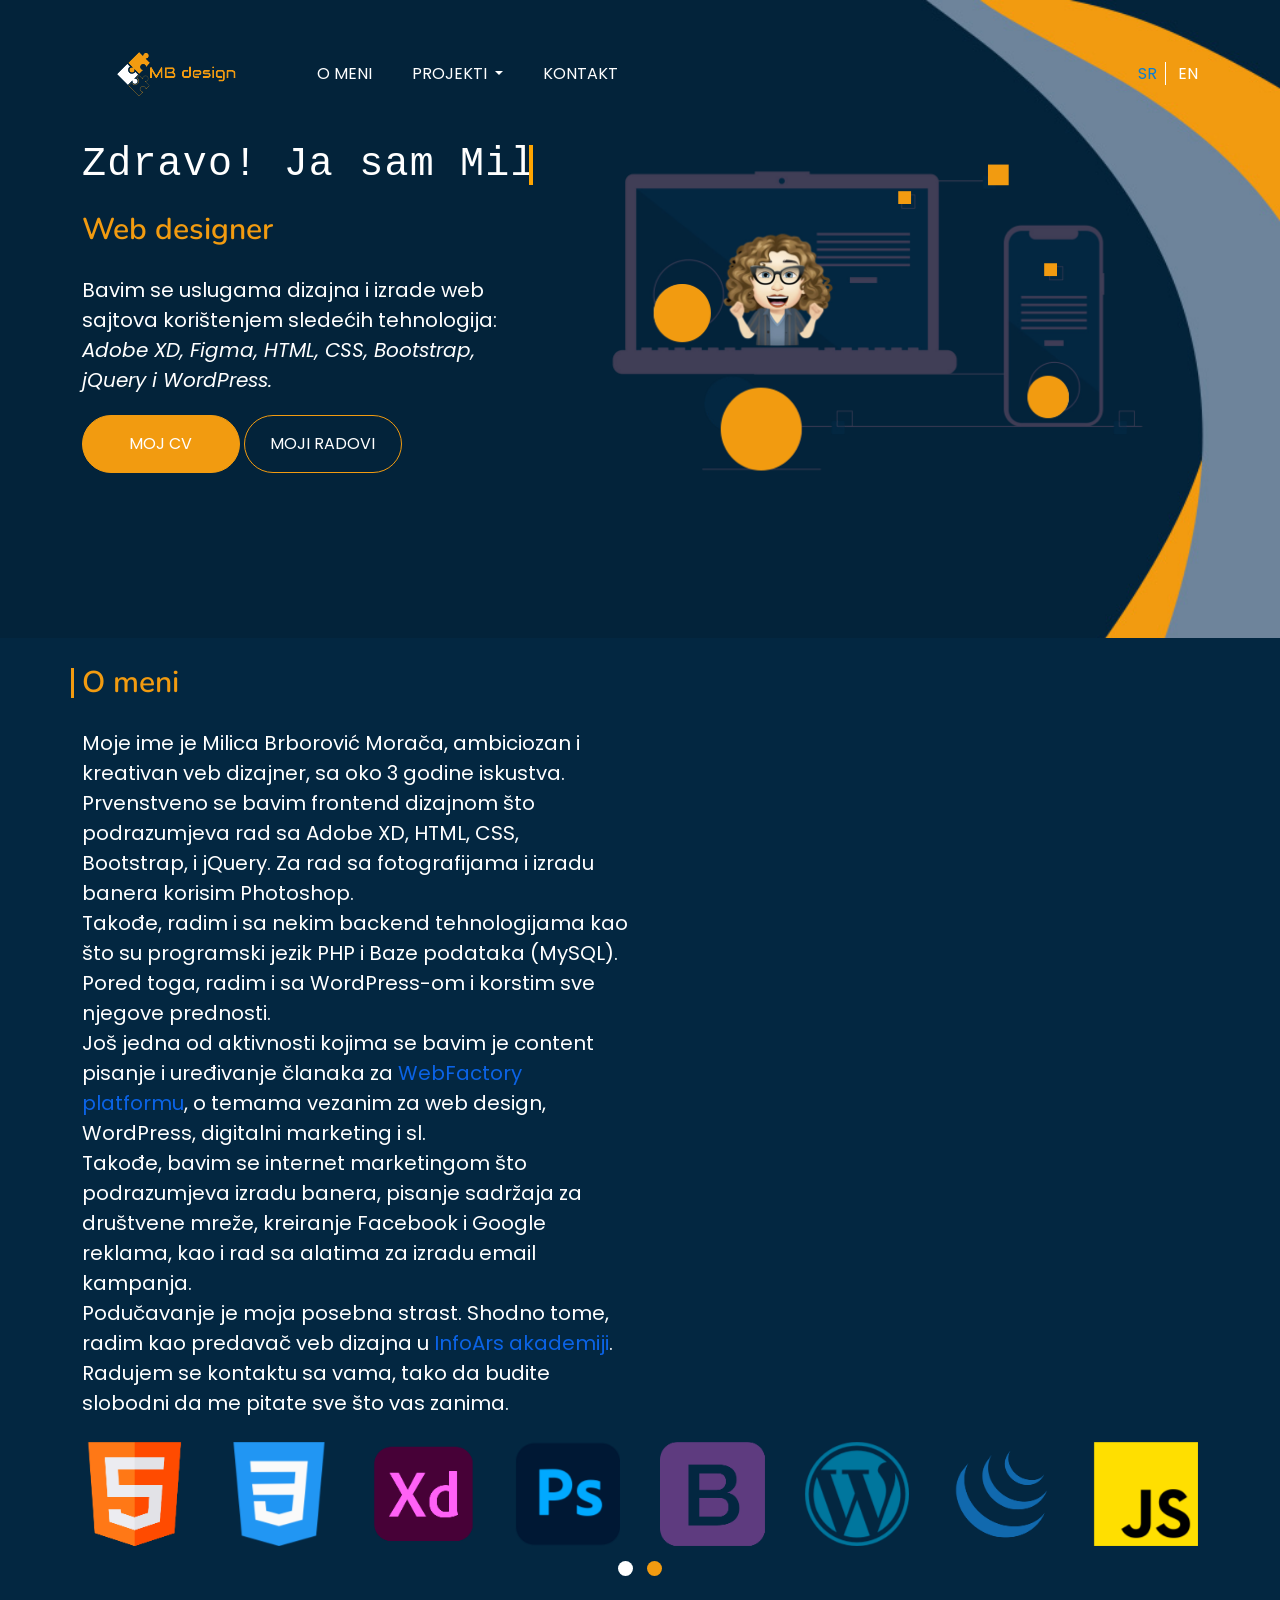
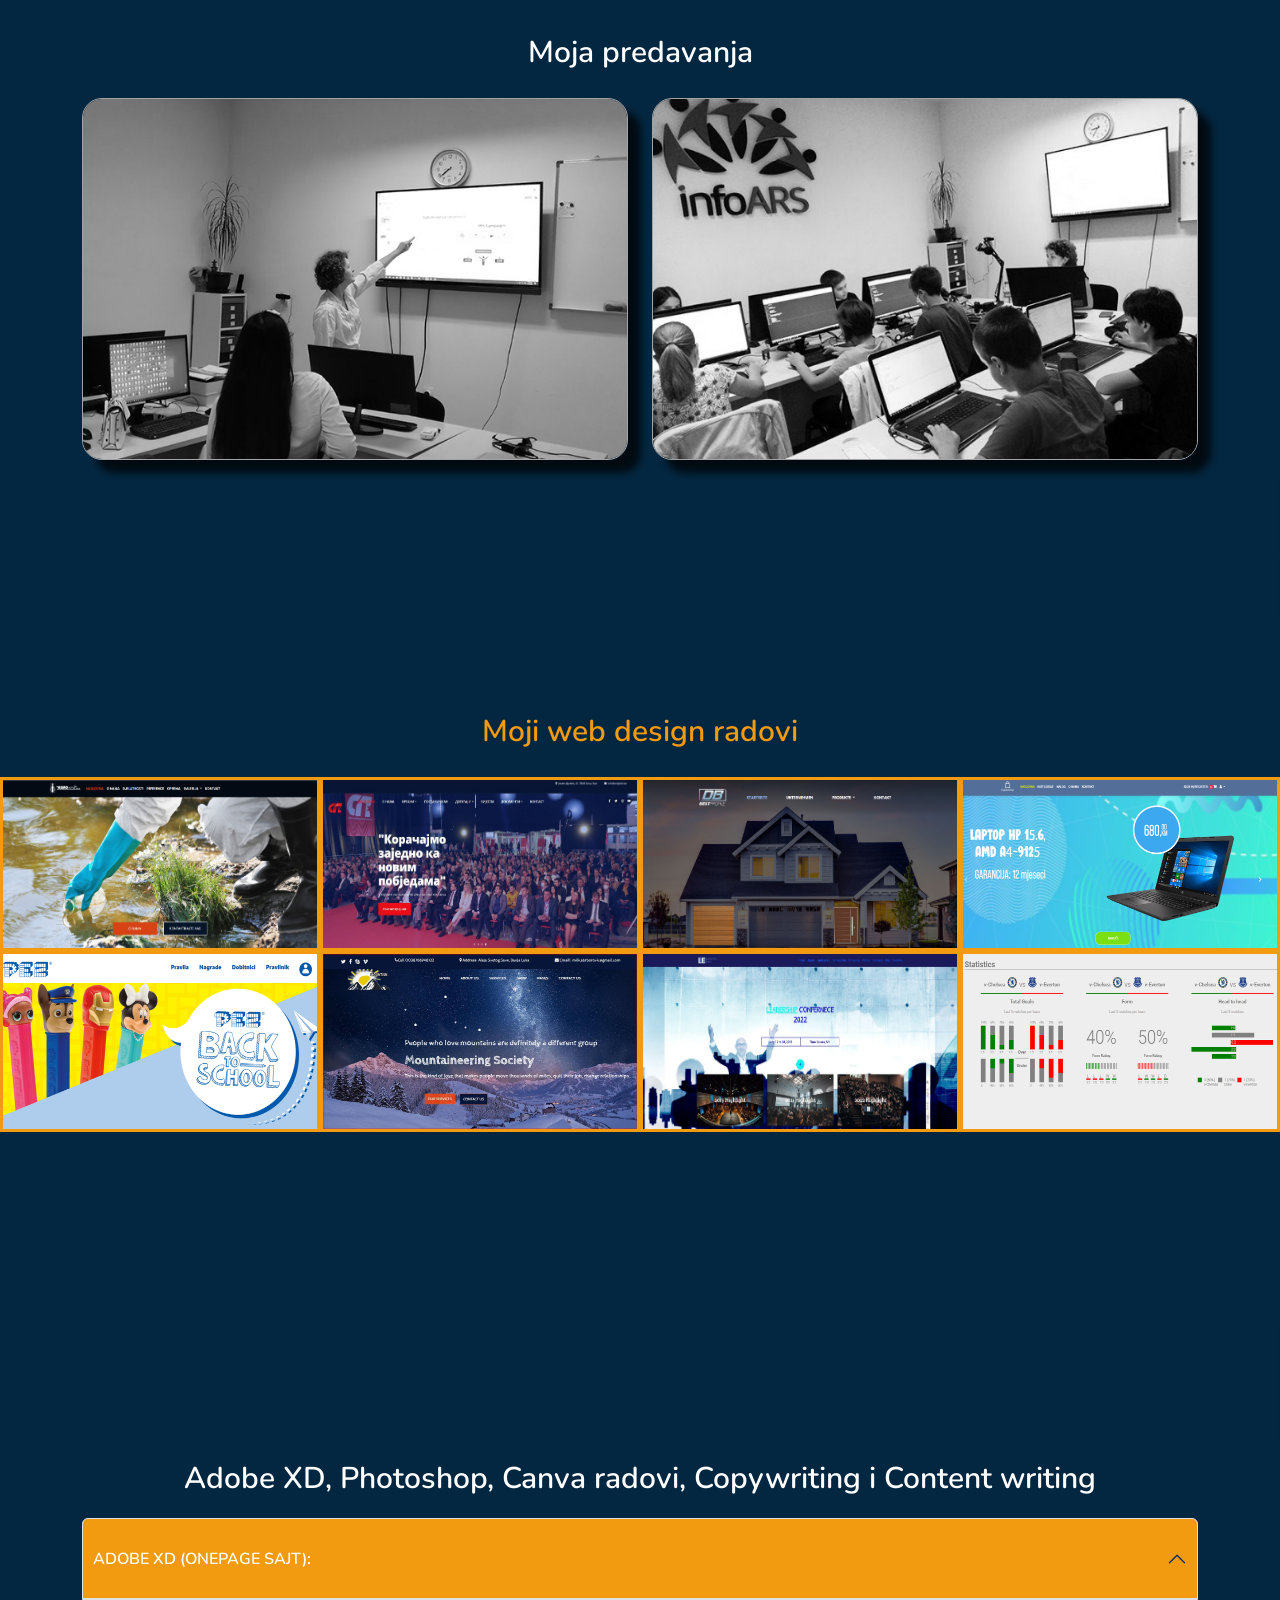
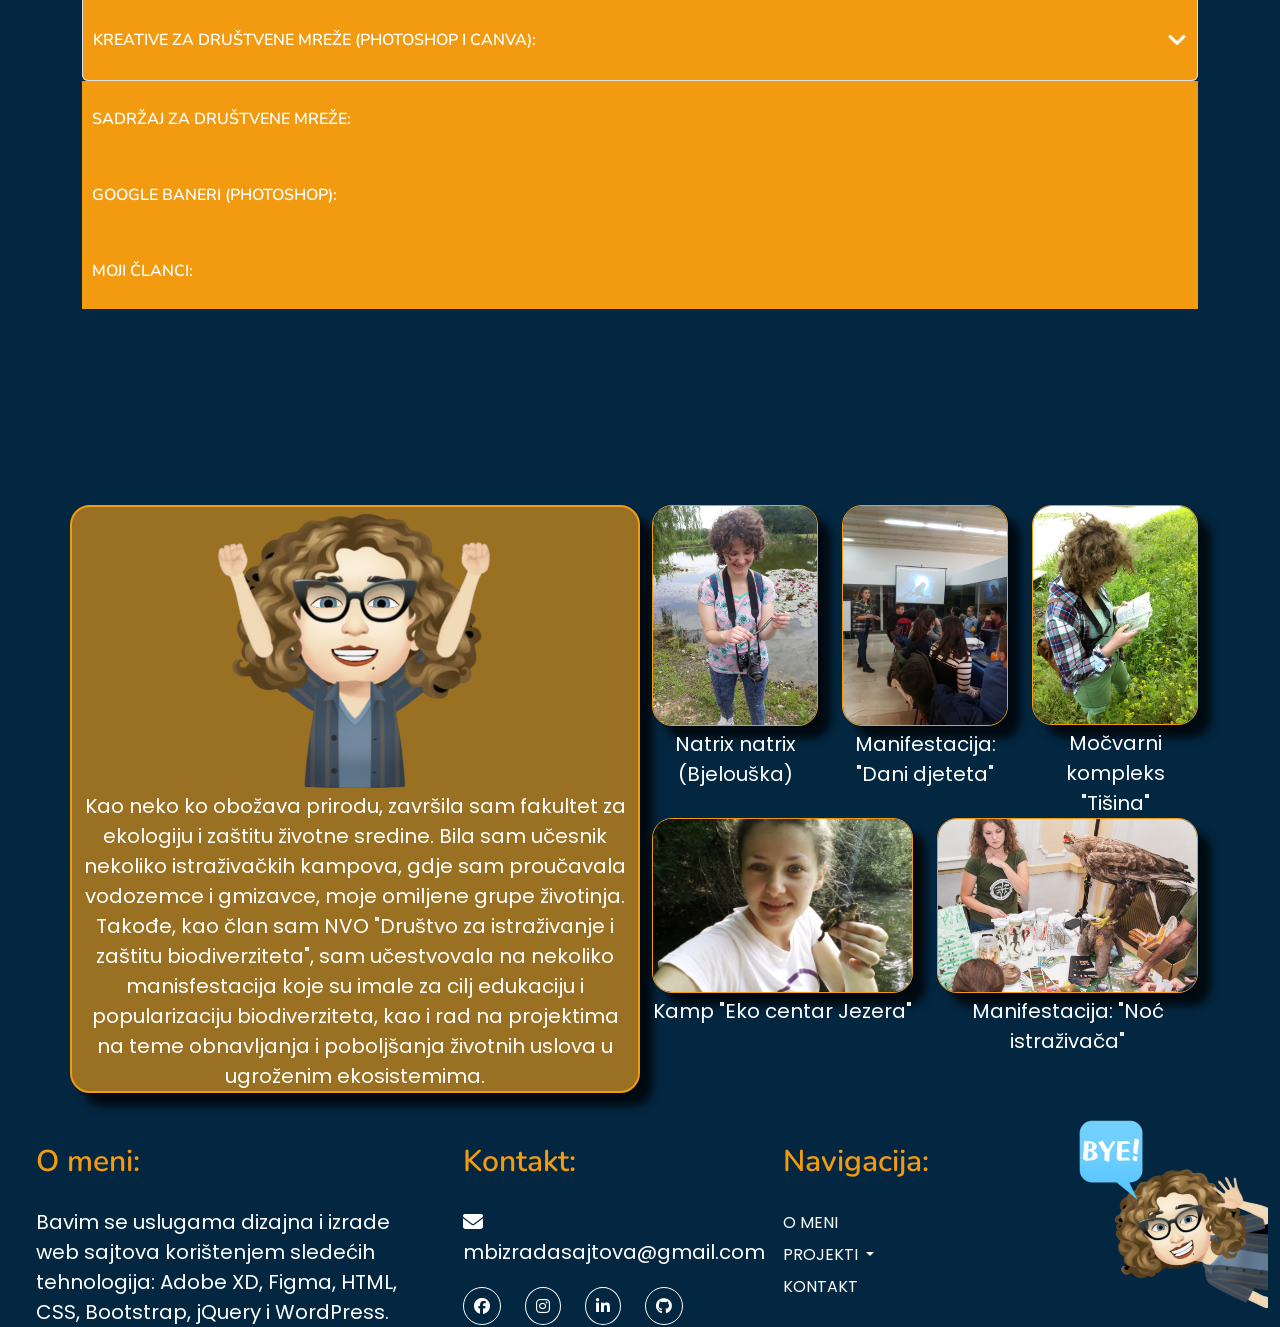
==== index.html @ 2281393a "Update index.html" ====
<!doctype html>
<html lang="en">
  <head>
    <!-- Required meta tags -->
    <meta charset="utf-8">
    <meta http-equiv="X-UA-Compatible" content="IE=edge">
    <meta name="viewport" content="width=device-width, initial-scale=1">
    <!-- Bootstrap CSS -->
    <link href="https://cdn.jsdelivr.net/npm/bootstrap@5.1.3/dist/css/bootstrap.min.css" rel="stylesheet" integrity="sha384-1BmE4kWBq78iYhFldvKuhfTAU6auU8tT94WrHftjDbrCEXSU1oBoqyl2QvZ6jIW3" crossorigin="anonymous">
    <meta property="og:url"           content="https://milicabrborovic.github.io/" />
    <meta property="og:type"          content="website" />
    <meta property="og:title"         content="Milica Brborovic" />
    <meta property="og:description"   content="My name is Milica Brborović and I'm a web designer. I'm highly interested in practicing and improving my knowledge as well as learning new methods in this creative branch" />
    <title>Milica - Portfolio</title>
    <link rel="preconnect" href="https://fonts.googleapis.com">
    <link rel="preconnect" href="https://fonts.gstatic.com" crossorigin>
    <link href="https://fonts.googleapis.com/css2?family=Courgette&family=Nunito:wght@400;500&family=Roboto+Mono&display=swap" rel="stylesheet">
    <link rel="preconnect" href="https://fonts.googleapis.com">
    <link rel="preconnect" href="https://fonts.gstatic.com" crossorigin>
    <link href="https://fonts.googleapis.com/css2?family=Poppins&display=swap" rel="stylesheet">
    <link rel="stylesheet" href="css/owl.carousel.min.css">
    <link rel="stylesheet" href="css/owl.theme.default.min.css">
    <link rel="stylesheet" href="https://cdnjs.cloudflare.com/ajax/libs/font-awesome/6.1.2/css/all.min.css" integrity="sha512-1sCRPdkRXhBV2PBLUdRb4tMg1w2YPf37qatUFeS7zlBy7jJI8Lf4VHwWfZZfpXtYSLy85pkm9GaYVYMfw5BC1A==" crossorigin="anonymous" referrerpolicy="no-referrer" />
    <link rel="stylesheet" href="css/photoswipe.css">
    <link href="https://unpkg.com/aos@2.3.1/dist/aos.css" rel="stylesheet">
    <link rel="stylesheet" href="css/style.css">
    <!-- Meta Pixel Code -->
<script>
!function(f,b,e,v,n,t,s)
{if(f.fbq)return;n=f.fbq=function(){n.callMethod?
n.callMethod.apply(n,arguments):n.queue.push(arguments)};
if(!f._fbq)f._fbq=n;n.push=n;n.loaded=!0;n.version='2.0';
n.queue=[];t=b.createElement(e);t.async=!0;
t.src=v;s=b.getElementsByTagName(e)[0];
s.parentNode.insertBefore(t,s)}(window, document,'script',
'https://connect.facebook.net/en_US/fbevents.js');
fbq('init', '306899344051298');
fbq('track', 'PageView');
</script>
<noscript><img height="1" width="1" style="display:none"
src="https://www.facebook.com/tr?id=306899344051298&ev=PageView&noscript=1"
/></noscript>
<!-- End Meta Pixel Code -->
  </head>
  <body>
    
    <nav class="navbar navbar-expand-lg navbar-light">
        <div class="container">
          <a class="navbar-brand" href="#"><img src="images/logos/my-logo.png" alt=""></a>
          <button class="navbar-toggler" type="button" data-bs-toggle="collapse" data-bs-target="#navbarNav" aria-controls="navbarNav" aria-expanded="false" aria-label="Toggle navigation">
            <span class="navbar-toggler-icon"></span>
          </button>
          <div class="collapse navbar-collapse" id="navbarNav">
            <ul class="navbar-nav">
              <li class="nav-item">
                <a class="nav-link" aria-current="page" href="index.html#omeni">O meni</a>
              </li>
              <li class="nav-item dropdown">
                <a class="nav-link dropdown-toggle" href="#" id="navbarDropdown" role="button" data-bs-toggle="dropdown" aria-expanded="false">
                  Projekti
                </a>
                <ul class="dropdown-menu" aria-labelledby="navbarDropdown">
                  <li><a class="dropdown-item" href="index.html#projects">Web design</a></li>
                  <li><a class="dropdown-item" href="index.html#ban">Kreative i internet marketing</a></li>
                </ul>
              </li>
              <li class="nav-item">
                <a class="nav-link" href="index.html#kontakt">Kontakt</a>
              </li>
        
            </ul>
           
        </div>
        <div class="language">
            <a href="#" class="mx-2 pe-2 active">SR</a>
            <a href="english.html">EN</a>
          </div><!-- end language -->
      </div>
      </nav>

      <div class="container-fluid hero">
         <div class="container">
        <div class="row align-items-center">
         
        <div class="col-12 col-lg-5 usluge">
          <div class="typewriter">
            <h1>Zdravo! Ja sam Milica.</h1>
            <h2>Web designer</h2>
          </div><!-- end typewriter -->
           <p>Bavim se uslugama dizajna i izrade web sajtova korištenjem sledećih tehnologija: <span> Adobe XD, Figma, HTML, CSS, Bootstrap, jQuery i WordPress. </span></p>
          
           <a href="Milica Brborović Morača - CV Srpski.pdf" target="_blank">Moj CV</a>
           <a href="index.html#projects">Moji radovi</a>
        </div><!-- end 6 -->
        <div class="col-12 col-lg-7 icon">
            <img src="images/my-hero-icon.png" alt="">
        </div><!-- end 6 -->
        </div><!-- end reow -->
        </div><!-- end container -->
        <div class="krug"></div>
      </div><!-- end fluid -->

      <div class="container" id="omeni">
        <div class="row ja align-items-center">
            <div class="col-12">
                <h2 class="zuta">O meni</h2>
            </div><!-- end 12 -->
            <div data-aos="flip-left" class="col-12 col-lg-6">
                <p>Moje ime je Milica Brborović Morača, ambiciozan i kreativan veb dizajner, sa oko 3 godine iskustva. Prvenstveno se bavim frontend dizajnom što podrazumjeva rad sa Adobe XD, HTML, CSS, Bootstrap, i jQuery. Za rad sa fotografijama i izradu banera korisim Photoshop. <br>Takođe, radim i sa nekim backend tehnologijama kao što su programski jezik PHP i Baze podataka (MySQL). Pored toga, radim i sa WordPress-om i korstim sve njegove prednosti. <br>Još jedna od aktivnosti kojima se bavim je content pisanje i uređivanje članaka za <a href="https://www.webfactoryltd.com/about/" style="color:rgb(11, 99, 230);" target="_blank">WebFactory platformu</a>, o temama vezanim za web design, WordPress, digitalni marketing i sl. <br>Takođe, bavim se internet marketingom što podrazumjeva izradu banera, pisanje sadržaja za društvene mreže, kreiranje Facebook i Google reklama, kao i rad sa alatima za izradu email kampanja.<br> Podučavanje je moja posebna strast. Shodno tome, radim kao predavač veb dizajna u <a href="https://informatickaakademija.com/kursevi/kurs-web-dizajna-html5-css3-bootstrap-5/" style="color:rgb(11, 99, 230);" target="_blank">InfoArs akademiji</a>. Radujem se kontaktu sa vama, tako da budite slobodni da me pitate sve što vas zanima.
                </p> 
            </div><!-- end 6 -->
            <div data-aos="flip-right" class="col-12 col-lg-6 text-center">
                <img src="images/milica-morača.png" alt="milica morača" class="img-fluid">
            </div><!-- end 6 -->
        </div><!-- end row -->
      </div><!-- end container -->


     
        <div class="container my-4">
          <div class="col-12">
            <div id="slider" class="owl-carousel owl-theme text-center">
              <div>
                <img src="images/ikonice/html.png" alt="html">
              </div>
              <div>
                <img src="images/ikonice/css-3.png" alt="css">
              </div>
              <div>
                <img src="images/ikonice/xd.png" alt="xd">
              </div>
              <div>
                <img src="images/ikonice/photoshop.png" alt="photoshop">
              </div>
              <div>
                <img src="images/ikonice/bootstrap.png" alt="bootstrap">
              </div>
              <div>
                <img src="images/ikonice/wordpress.png" alt="wordpress.">
              </div>
              <div>
                <img src="images/ikonice/jquery.png" alt="jquery">
              </div>
              <div>
                <img src="images/ikonice/js.png" alt="js">
              </div>
              <div>
                <img src="images/ikonice/bullhorn.png" alt="bullhorn">
              </div>
              <div>
                <img src="images/ikonice/php.png" alt="php">
              </div>
              <div>
                <img src="images/ikonice/mysql.png" alt="mysql">
              </div>
             
            </div><!-- end slider -->
          </div><!-- end 12 -->
        </div><!-- end continer -->


        <div class="container">
          <div class="row">
            <div class="col-12 text-center">
              <h2>Moja predavanja</h2>
            </div><!-- end 12 -->
            <div class="col-12">
              <div class="pswp-gallery pswp-gallery--single-column" id="gallery1">
                <div class="row picture">
                   <div class="col-12 col-lg-6 teaching">
                    <a href="images/teaching.jpg" 
                      data-pswp-width="900" 
                      data-pswp-height="600" >
                      <img src="images/teaching.jpg" alt="teaching" class="img-fluid"/>
                    </a>
                    </div><!-- end lg 6 -->
                    <div class="col-12 col-lg-6 teaching">
                        <a href="images/teaching1.jpg" 
                          data-pswp-width="900" 
                          data-pswp-height="600" >
                          <img src="images/teaching1.jpg" alt="teaching" class="img-fluid"/>
                        </a>
                    </div><!-- end lg 6 -->
                </div><!-- end row -->
                </div><!-- end moja galerija -->
            </div><!-- end 12 -->
          </div><!-- end row -->
        </div><!-- end container -->

      <section id="projects">
        <svg xmlns="http://www.w3.org/2000/svg" viewBox="0 0 1440 220">
          <path
            fill="#032741"
            fill-opacity="1"
            d="M0,96L34.3,106.7C68.6,117,137,139,206,122.7C274.3,107,343,53,411,53.3C480,53,549,107,617,117.3C685.7,128,754,96,823,96C891.4,96,960,128,1029,154.7C1097.1,181,1166,203,1234,202.7C1302.9,203,1371,181,1406,170.7L1440,160L1440,0L1405.7,0C1371.4,0,1303,0,1234,0C1165.7,0,1097,0,1029,0C960,0,891,0,823,0C754.3,0,686,0,617,0C548.6,0,480,0,411,0C342.9,0,274,0,206,0C137.1,0,69,0,34,0L0,0Z"
          ></path>
        </svg>
        <div class="container-fluid my-4">
          
            <div class="row radovi">
              
                <h2 class="text-center mt-4">Moji web design radovi</h2>
              
              <div class="col-12 col-md-4 col-lg-3 px-0">
                <img src="images/hemopralsite.jpg" alt="hemopral">
                <h3><a href="http://hemopral.com/" target="_blank">Pregledaj</a></h3>
              </div><!-- end 3 -->
              <div class="col-12 col-md-4 col-lg-3 px-0">
                <img src="images/socijalisticka-partija.jpg" alt="socijalisticka-partija">
                <h3><a href="https://socijalisti.ba/" target="_blank">Pregledaj</a></h3>
              </div><!-- end 3 -->
              <div class="col-12 col-md-4 col-lg-3 px-0">
                <img src="images/dbsite.jpg" alt="dbsite">
                <h3><a href="http://dbbestprofile.com" target="_blank">Pregledaj</a></h3>
              </div><!-- end 3 -->
              <div class="col-12 col-md-4 col-lg-3 px-0">
                <img src="images/mdb-shop.jpg" alt="mdb-shop">
                <h3><a href="http://mdb-webshop.byethost12.com/" target="_blank">Pregledaj</a></h3>
              </div><!-- end 3 -->

              <div class="col-12 col-md-4 col-lg-3 px-0">
                <img src="images/pez.jpg" alt="pez">
                <h3><a href="https://github.com/milicabrborovic/pez" target="_blank">Pregledaj</a></h3>
              </div><!-- end 3 -->
              <div class="col-12 col-md-4 col-lg-3 px-0">
                <img src="images/mountain.jpg" alt="mountain">
                <h3><a href="http://polaznici.infoarts.host/milica_brborovic/" target="_blank">Pregledaj</a></h3>
              </div><!-- end 3 -->
              <div class="col-12 col-md-4 col-lg-3 px-0">
                <img src="images/leadership.jpg" alt="leadership">
                <h3><a href="http://polaznici.infoarts.host/boostrap-onepage//" target="_blank">Pregledaj</a></h3>
              </div><!-- end 3 -->
              <div class="col-12 col-md-4 col-lg-3 px-0">
                <img src="images/vsocer.jpg" alt="vsocer">
                <h3><a href="http://vsocer.byethost4.com/?i=2" target="_blank">Pregledaj</a></h3>
              </div><!-- end 3 -->
            </div>
       
        </div><!-- end fluid -->
        <svg xmlns="http://www.w3.org/2000/svg" viewBox="0 0 1440 320">
          <path
            fill="#032741"
            fill-opacity="1"
            d="M0,224L48,213.3C96,203,192,181,288,154.7C384,128,480,96,576,117.3C672,139,768,213,864,208C960,203,1056,117,1152,101.3C1248,85,1344,139,1392,165.3L1440,192L1440,320L1392,320C1344,320,1248,320,1152,320C1056,320,960,320,864,320C768,320,672,320,576,320C480,320,384,320,288,320C192,320,96,320,48,320L0,320Z"
          ></path>
        </svg>
      </section><!-- end projects -->



      <section class="ban" id="ban">
        <div class="container">
          <div class="row baners text-center">
           <div class="col-12 text-center iconn">
             <h2 class="my-4">Adobe XD, Photoshop, Canva radovi, Copywriting i Content writing</h2>
           </div><!-- end col-12 -->
       
          
       
         <div class="col-12 text-center">
          <div class="accordion" id="accordionExample">
            <div class="accordion-item">
              <h2 class="accordion-header" id="headingOne">
                <button class="accordion-button" type="button" data-bs-toggle="collapse" data-bs-target="#collapseOne" aria-expanded="true" aria-controls="collapseOne">
                  Adobe XD (OnePage sajt):
                </button>
              </h2>
              <div id="collapseOne" class="accordion-collapse collapse" aria-labelledby="headingOne" data-bs-parent="#accordionExample">
                <div class="accordion-body">
                  <div class="row">
                    <div class="col-12 onepage">
                      <img src="images/it-smart-adobe-jpg.png" alt="">
                    </div><!-- end 12 -->
                  </div><!-- end row -->
                </div>
              </div>
            </div>
            <div class="accordion-item">
              <h2 class="accordion-header" id="headingTwo">
                <button class="accordion-button collapsed" type="button" data-bs-toggle="collapse" data-bs-target="#collapseTwo" aria-expanded="false" aria-controls="collapseTwo">
                  Kreative za društvene mreže (Photoshop i Canva):
                </button>
              </h2>
              <div id="collapseTwo" class="accordion-collapse collapse" aria-labelledby="headingTwo" data-bs-parent="#accordionExample">
                <div class="row">
                
                  <div class="col-12 col-md-8">
                    <div class="row">
                      <div class="col-12 col-lg-4">
                        <img src="images/Carousel - 3 images/row-1-column-1.png" alt="" class="img-fluid">
                      </div>
                      <div class="col-12 col-lg-4">
                        <img src="images/Carousel - 3 images/row-1-column-2.png" alt="" class="img-fluid">
                      </div>
                      <div class="col-12 col-lg-4">
                        <img src="images/Carousel - 3 images/row-1-column-3.png" class="img-fluid" alt="">
                      </div>
                      <div class="col-12 text-center">
                        <p>Carousel Images</p>
                      </div>
                    </div><!-- end row -->
                  </div>
                  <div class="col-12 col-md-4">
                    <img src="images/aparat-za-kafu.jpg" alt="aparat">
                    <p class="mt-3">FB Feed baner: 1200x628</p>
                  </div>
                  
                  <div class="col-12 col-md-4">
                    <img src="images/Spomenik prirode.jpg" alt="Spomenik prirode">
                    <p>FB and Instagram post: 1080x1080</p>
                  </div>
                  <div class="col-12 col-md-4">
                    <img src="images/Zašto mi je potreban sajt.gif" alt="sajt">
                    <p>FB and Instagram post: 1080x1080</p>
                  </div>
                  <div class="col-12 col-md-4">
                    <img src="images/delimano.jpg" alt="delimano">
                    <p>FB and Instagram post: 1080x1080</p>
                  </div>
                  <div class="col-12 col-lg-4 d-none d-lg-block"></div><!-- end prazan div --> 
                </div><!-- end row -->
                </div>
              </div>
            </div>
            <div class="accordion-item">
              <h2 class="accordion-header" id="headingThree">
                <button class="accordion-button collapsed" type="button" data-bs-toggle="collapse" data-bs-target="#collapseThree" aria-expanded="false" aria-controls="collapseThree">
                  Sadržaj za društvene mreže:
                </button>
              </h2>
              <div id="collapseThree" class="accordion-collapse collapse" aria-labelledby="headingThree" data-bs-parent="#accordionExample">
                <div class="accordion-body text-start">
                  <div class="row">
                    <div class="col-12 col-lg-6 text-left con">
                      <p>❓Želite li da započnete dan sa šoljicom omiljene kafe❓
                      <br>❗Postavljanje i korištenje kafe aparata, za pripremu kafe, poned zahtjeva previše prostora u vašoj kuhinji❗
                      <br>☕ Kafe aparati modernog dizajna se prilagođavaju svim vrstama kuhinje i olakšavaju proces pripreme omiljenog napitka
                      <br>☕ Dolce Gusto aparat će za pripremu kafe u kapsulama vam omogućava laku pripremu kako toplih, tako i hladnih napitaka
                      <br>👉👉👉 Pogledajte detaljan opis Dolce Gusto Picolo aparata na našem sajtu gdje možete izvršiti narudžbu sa rokom isporuke do 2 dana
                        </p>
                  </div> <!-- end lg-6 -->
                  
                  <div class="col-12 col-lg-6 text-left con">
                    <p>❓ Želite li da upotpunite vašu kuhinju ❓
                      <br>❗ Pranje posuđa ponekad može da bude težak posao koji zahtjeva dosta vremena i odricanja ❗ 
                      <br>🙋 Mašina za suđe je najbolji prijatelj koji pojednostavljuje život svim ljudima koji provode vrijeme u kuhinji i skraćuje vrijeme tog boravka
                      <br>😁 Zbog toga vam nudimo uređaj koji će učiniti vaše suđe blistavim i uštediti ne samo vaše vrijeme nego i račun za električnu energiju 
                      <br>👉👉👉 Pogledajte na našem sajtu Gorenje samostojeću mašinu za pranje posuđa uz besplatnu dostavu na kućnu adresu sa rokom isporuke do 2 dana
                      </p>
                  </div><!-- end lg 6 -->
      
                  <div class="col-12 col-lg-6 text-left con">
                    <p>❓Trebate usluge izrade sajta ili/i promocije na društvenim mrežama❓
                    <br>❗Digitalno doba u kojem živimo zahtjeva da svoje poslovanje prezentujete online❗
                    <br>🧑‍💻 Vaši budući klijenti će informacije o vama prvo da potraže na internetu: u google pretraživaču, na facebook-u ili instagramu
                    <br>👉👉👉 Prezentujte vaše proizvode ili usluge na mreži i budite "rame uz rame" sa vašom konkurencijom
                    <br>✉️Pošaljite poruku u inbox ili na mejl: mbizradasajtova@gmail.com i već danas započnite da gradite vaše: "Mjesto pod Suncem digitalnog neba"</p>
                  </div> <!-- end lg 6 -->
      
                  <div class="col-12 col-lg-6 text-left con">
                    <p>❗️❗️❗️ Šta je to spomenik prirode ❓❓❓
                      <br>🟢 Četvrti po kategoriji zaštićenih područja
                      <br>🟢 IUCN kategorija: III
                      <br>🟢 Manja, izmjenjena ili djelimično izmjenjena prirodna prostorna cjelina
                      <br>🟢 Namjena: formiranje vrijednosti od naučnog, estetskog i obrazovnog značaja
                      <br>🟢 Proglašenje: Skupština jedinica lokalne samouprave
                      <br>☑️ U RS 1️4️⃣ spomenika prirode: “Pećina Ljubačevo”, “Pećina Orlovača”, “Žuta bukva”, “Pećina Rastuša”, “Jama Ledana”, “Vaganska pećina”. “Pećina Đatlo”, “Pavlova pećina”, “Girska pećina”, “Pećina pod lipom”, “Pećina Ledenjača”. “Velika pećina”, “Pećina Kuk” i “Lijevčanski knez”
                      <br>👇👇👇Na slici “Pećina Orlovača”
                      </p>
                  </div><!-- end lg-6 -->
                 
                </div><!-- end row -->
                </div>
              </div>
            </div>

            <div class="accordion-item">
              <h2 class="accordion-header" id="headingFour">
                <button class="accordion-button collapsed" type="button" data-bs-toggle="collapse" data-bs-target="#collapseFour" aria-expanded="false" aria-controls="collapseFour">
                  Google baneri (Photoshop):
                </button>
              </h2>
              <div id="collapseFour" class="accordion-collapse collapse" aria-labelledby="headingFour" data-bs-parent="#accordionExample">
                <div class="accordion-body text-start">
                  <div class="row">

                    <div class="col-lg-2 d-none d-lg-block">
                      <img src="images/mikrovalna2.jpg" alt="mikrovalna" class="img-fluid">
                      <p>Google baner: 160x600</p>
                    </div><!-- end lg-10 -->
                      <div class="col-lg-10">
                        <img src="images/google-depilator.jpg" alt="glatkoca" class="img-fluid d-none d-lg-block">
                        <p class="d-none d-lg-block">Google baner: 728x90</p>
                        <div class="row">
                          <div class="col-12 col-lg-4">
                            <img src="images/google-vesmasina.gif" alt="rastjerivac">
                            <p>Google baner: 300x250</p>
                          </div><!-- end lg-6 -->
                            <div class="col-12 col-lg-4">
                              <img src="images/rastjerivacnovi.jpg" alt="rastjerivac">
                              <p>Google baner: 300x250</p>
                            </div><!-- end lg-6 -->
                            <div class="col-12 col-lg-4">
                              <img src="images/romobil.gif" alt="romobil">
                              <p>Google baner: 300x250</p>
                            </div><!-- end lg-6 -->
                            <div class="col-lg-12 d-none d-lg-block">
                              <img src="images/klima.gif" alt="klima" class="img-fluid d-none d-lg-block">
                              <p class="d-none d-lg-block">Google baner: 728x90</p>
                            </div><!-- end lg-12 -->
                        </div><!-- end row -->
                      </div><!-- end col-12 -->
      
                  </div><!-- end row -->
                </div>
              </div>
            </div>


            <div class="accordion-item">
              <h2 class="accordion-header" id="headingFive">
                <button class="accordion-button collapsed" type="button" data-bs-toggle="collapse" data-bs-target="#collapseFive" aria-expanded="false" aria-controls="collapseFive">
                  Moji članci:
                </button>
              </h2>
              <div id="collapseFive" class="accordion-collapse collapse" aria-labelledby="headingFive" data-bs-parent="#accordionExample">
                <div class="accordion-body text-start">
                  <p><a href="https://www.webfactoryltd.com/blog/create-perfect-buying-persona/" target="_blank"><i class="fa-solid fa-pen-to-square"></i> How to Create a Perfect Buying Persona and Gain a Better Understanding of Your Customers</a></p>
                  <p><a href="https://www.themecircle.net/why-site-speed-important/" target="_blank"><i class="fa-solid fa-pen-to-square"></i> Why Site Speed Is So Important and How It Affects Your Online Success</a></p>
                  <p><a href="https://wp301redirects.com/add-google-maps-to-wordpress/" target="_blank"><i class="fa-solid fa-pen-to-square"></i> How To Add Google Maps To WordPress: Build Trust, Improve Customer Experience And Rank Higher</a></p>
                  <p><a href="https://thebetterwebmovement.com/top-wordpress-grammar-checkers/" target="_blank"><i class="fa-solid fa-pen-to-square"></i> Top 5 Grammar Checkers for WordPress: Spell Check and Improve Your Writing</a></p>
                  <p><a href="https://www.blogwolf.com/best-wordpress-whatsapp-plugins/#more-19628" target="_blank"><i class="fa-solid fa-pen-to-square"></i> 5 Best WordPress WhatsApp Plugins: Provide Better Customer Support and Improve UX</a></p>
                </div>
              </div>
            </div>


          </div>
       </div><!-- end col-12 --> 
       </div><!-- end row -->
       </div><!-- end container BANERS AND LP WORKS -->
       
       </section><!-- end fluid -->


      <section id="ecology" class="pb-4">
        <svg xmlns="http://www.w3.org/2000/svg" viewBox="0 0 1440 220">
          <path
            fill="#032741"
            fill-opacity="1"
            d="M0,96L34.3,106.7C68.6,117,137,139,206,122.7C274.3,107,343,53,411,53.3C480,53,549,107,617,117.3C685.7,128,754,96,823,96C891.4,96,960,128,1029,154.7C1097.1,181,1166,203,1234,202.7C1302.9,203,1371,181,1406,170.7L1440,160L1440,0L1405.7,0C1371.4,0,1303,0,1234,0C1165.7,0,1097,0,1029,0C960,0,891,0,823,0C754.3,0,686,0,617,0C548.6,0,480,0,411,0C342.9,0,274,0,206,0C137.1,0,69,0,34,0L0,0Z"
          ></path>
        </svg>
        <div class="container">
       <div class="row">
        <div class="col-12 col-lg-6 text-center avatar">
          <img src="images/png -avatars/avatar-3_preview_rev_1.png" alt="avatar" class="img-fluid">
          <p>
            Kao neko ko obožava prirodu, završila sam fakultet za ekologiju i zaštitu životne sredine. Bila sam učesnik nekoliko istraživačkih kampova, gdje sam proučavala vodozemce i gmizavce, moje omiljene grupe životinja. Takođe, kao član sam NVO  <a href="https://dizb.org/o-nama/upravna-tijela-2/" target="_blank">"Društvo za istraživanje i zaštitu biodiverziteta"</a>, sam učestvovala na nekoliko manisfestacija koje su imale za cilj edukaciju i popularizaciju biodiverziteta, kao i rad na projektima na teme obnavljanja i poboljšanja životnih uslova u ugroženim ekosistemima.</p>
        </div><!-- end 6 -->
        <div class="col-12 col-lg-6 text-center">
            <div class="pswp-gallery pswp-gallery--single-column" id="gallery2">
              <div class="row picture">
                 <div class="col-12 col-lg-4">
                  <a href="images/kampcardak.jpg" 
                    data-pswp-width="600" 
                    data-pswp-height="800" >
                    <img src="images/kampcardak.jpg" alt="kamp cardak">
                    <p>Natrix natrix (Bjelouška)</p>
                  </a>
                  </div><!-- end lg 6 -->
                  <div class="col-12 col-lg-4">
                      <a href="images/danidjeteta.jpg" 
                        data-pswp-width="600" 
                        data-pswp-height="800" >
                        <img src="images/danidjeteta.jpg" alt="dani djeteta">
                        <p>Manifestacija: "Dani djeteta"</p>
                      </a>
                  </div><!-- end lg 4 -->
                  <div class="col-12 col-lg-4">
                    <a href="images/tisina.jpg" 
                      data-pswp-width="600" 
                      data-pswp-height="800" >
                      <img src="images/tisina.jpg" alt="tisina">
                      <p>Močvarni kompleks "Tišina"</p>
                    </a>
                </div><!-- end lg 4 -->

                <div class="col-12 col-lg-6">
                  <a href="images/kampbjeljina4.jpg" 
                    data-pswp-width="900" 
                    data-pswp-height="600" >
                    <img src="images/kampbjeljina4.jpg" alt="kamp bijeljina">
                    <p>Kamp "Eko centar Jezera"</p>
                  </a>
              </div><!-- end lg 6 -->
              <div class="col-12 col-lg-6">
                <a href="images/nocistazivaca.jpg" 
                  data-pswp-width="900" 
                  data-pswp-height="600" >
                  <img src="images/nocistazivaca.jpg" alt="noc istrazivaca">
                  <p>Manifestacija: "Noć istraživača"</p>
                </a>
            </div><!-- end lg 6 -->
              </div><!-- end row -->
              </div><!-- end moja galerija -->

              
        </div><!-- end 6 -->
       
      </div><!--end row-->
    </div><!--end container-->
</section>
    
     
<section id="futer">
  <div class="container-fluid">
    <div class="row">
      <div class="col-12 col-lg-4">
        <h2 class="ps-4">O meni:</h2>
        <p class="ps-4">Bavim se uslugama dizajna i izrade web sajtova korištenjem sledećih tehnologija: <span> Adobe XD, Figma, HTML, CSS, Bootstrap, jQuery i WordPress. </span></p>
      </div><!-- end 4 -->
      <div class="col-12 col-lg-3">
        <h2 class="ps-4">Kontakt:</h2>
        <p class="ps-4"><a href="mailto:mbizradasajtova@gmail.com"><i class="fa-solid fa-envelope"></i> mbizradasajtova@gmail.com</a></p>
        <div class="mreze ps-4">
        <a href="https://www.facebook.com/mb.website" target="_blank"><i class="fa-brands fa-facebook"></i></i></a>
        <a href="https://www.instagram.com/mb.website/" target="_blank"><i class="fa-brands fa-instagram"></i></a>
        <a href="https://www.linkedin.com/in/milica-brborovic-30a71a1a0/" target="_blank"><i class="fa-brands fa-linkedin-in"></i></a>
        <a href="https://github.com/milicabrborovic" target="_blank"><i class="fa-brands fa-github"></i></a>
      </div><!-- end mreze -->
      </div><!-- end 4 -->
      <div class="col-12 col-lg-3">
       <h2 class="ps-4">Navigacija:</h2>
       <ul class="navbar-nav ps-4">
        <li class="nav-item">
          <a class="nav-link" aria-current="page" href="index.html#omeni">O meni</a>
        </li>
        <li class="nav-item dropdown">
          <a class="nav-link dropdown-toggle" href="#" id="navbarDropdown" role="button" data-bs-toggle="dropdown" aria-expanded="false">
            Projekti
          </a>
          <ul class="dropdown-menu" aria-labelledby="navbarDropdown">
            <li><a class="dropdown-item" href="index.html#projects">Web design</a></li>
            <li><a class="dropdown-item" href="index.html#ban">Kreative i internet marketing</a></li>
          </ul>
        </li>
        <li class="nav-item">
          <a class="nav-link" href="index.html#kontakt">Kontakt</a>
        </li>
  
      </ul>
      </div><!-- end 4 -->
      <div data-aos="zoom-in" class="col-12 col-lg-2 bye">
        <img src="images/png -avatars/avatar-4_preview_rev_1.png" alt="avatar" class="img-fluid">
      </div><!-- end 4 -->
    </div><!-- end row -->
  </div><!-- end fluid -->
</section>
      
   
<a href="#" class="strelica"><i class="fa-solid fa-circle-arrow-up"></i></a>
    <!-- Option 1: Bootstrap Bundle with Popper -->
    <script src="https://cdn.jsdelivr.net/npm/bootstrap@5.1.3/dist/js/bootstrap.bundle.min.js" integrity="sha384-ka7Sk0Gln4gmtz2MlQnikT1wXgYsOg+OMhuP+IlRH9sENBO0LRn5q+8nbTov4+1p" crossorigin="anonymous"></script>
    <script src="js/jquery.js"></script>
    <script src="js/owl.carousel.min.js"></script>
    <script src="js/main.js"></script>
    <script type="module">
      import PhotoSwipeLightbox from './js/photoswipe-lightbox.esm.js';
      const lightbox = new PhotoSwipeLightbox({
        gallery: '#gallery1, #gallery2',
        children: 'a',
        pswpModule: () => import('./js/photoswipe.esm.js')
      });
      lightbox.init();
  </script>
  <script src="https://unpkg.com/aos@2.3.1/dist/aos.js"></script>
  <script>
    AOS.init();
  </script>

  </body>
</html>
---- css/photoswipe.css ----
/*! PhotoSwipe main CSS by Dmytro Semenov | photoswipe.com */

.pswp {
  --pswp-bg: #000;
  --pswp-placeholder-bg: #222;
  

  --pswp-root-z-index: 100000;
  
  --pswp-preloader-color: rgba(79, 79, 79, 0.4);
  --pswp-preloader-color-secondary: rgba(255, 255, 255, 0.9);
  
  /* defined via js:
  --pswp-transition-duration: 333ms; */
  
  --pswp-icon-color: #fff;
  --pswp-icon-color-secondary: #4f4f4f;
  --pswp-icon-stroke-color: #4f4f4f;
  --pswp-icon-stroke-width: 2px;

  --pswp-error-text-color: var(--pswp-icon-color);
}


/*
	Styles for basic PhotoSwipe (pswp) functionality (sliding area, open/close transitions)
*/

.pswp {
	position: fixed;
	top: 0;
	left: 0;
	width: 100%;
	height: 100%;
	z-index: var(--pswp-root-z-index);
	display: none;
	touch-action: none;
	outline: 0;
	opacity: 0.003;
	contain: layout style size;
	-webkit-tap-highlight-color: rgba(0, 0, 0, 0);
}

/* Prevents focus outline on the root element,
  (it may be focused initially) */
.pswp:focus {
  outline: 0;
}

.pswp * {
  box-sizing: border-box;
}

.pswp img {
  max-width: none;
}

.pswp--open {
	display: block;
}

.pswp,
.pswp__bg {
	transform: translateZ(0);
	will-change: opacity;
}

.pswp__bg {
  opacity: 0.005;
	background: var(--pswp-bg);
}

.pswp,
.pswp__scroll-wrap {
	overflow: hidden;
}

.pswp__scroll-wrap,
.pswp__bg,
.pswp__container,
.pswp__item,
.pswp__content,
.pswp__img,
.pswp__zoom-wrap {
	position: absolute;
	top: 0;
	left: 0;
	width: 100%;
	height: 100%;
}

.pswp__img,
.pswp__zoom-wrap {
	width: auto;
	height: auto;
}

.pswp--click-to-zoom.pswp--zoom-allowed .pswp__img {
	cursor: -webkit-zoom-in;
	cursor: -moz-zoom-in;
	cursor: zoom-in;
}

.pswp--click-to-zoom.pswp--zoomed-in .pswp__img {
	cursor: move;
	cursor: -webkit-grab;
	cursor: -moz-grab;
	cursor: grab;
}

.pswp--click-to-zoom.pswp--zoomed-in .pswp__img:active {
  cursor: -webkit-grabbing;
  cursor: -moz-grabbing;
  cursor: grabbing;
}

/* :active to override grabbing cursor */
.pswp--no-mouse-drag.pswp--zoomed-in .pswp__img,
.pswp--no-mouse-drag.pswp--zoomed-in .pswp__img:active,
.pswp__img {
	cursor: -webkit-zoom-out;
	cursor: -moz-zoom-out;
	cursor: zoom-out;
}


/* Prevent selection and tap highlights */
.pswp__container,
.pswp__img,
.pswp__button,
.pswp__counter {
	-webkit-user-select: none;
	-moz-user-select: none;
	-ms-user-select: none;
	user-select: none;
}

.pswp__item {
	/* z-index for fade transition */
	z-index: 1;
	overflow: hidden;
}

.pswp__hidden {
	display: none !important;
}

/* Allow to click through pswp__content element, but not its children */
.pswp__content {
  pointer-events: none;
}
.pswp__content > * {
  pointer-events: auto;
}


/*

  PhotoSwipe UI

*/

/*
	Error message appears when image is not loaded
	(JS option errorMsg controls markup)
*/
.pswp__error-msg-container {
  display: grid;
}
.pswp__error-msg {
	margin: auto;
	font-size: 1em;
	line-height: 1;
	color: var(--pswp-error-text-color);
}

/*
class pswp__hide-on-close is applied to elements that
should hide (for example fade out) when PhotoSwipe is closed
and show (for example fade in) when PhotoSwipe is opened
 */
.pswp .pswp__hide-on-close {
	opacity: 0.005;
	will-change: opacity;
	transition: opacity var(--pswp-transition-duration) cubic-bezier(0.4, 0, 0.22, 1);
	z-index: 10; /* always overlap slide content */
	pointer-events: none; /* hidden elements should not be clickable */
}

/* class pswp--ui-visible is added when opening or closing transition starts */
.pswp--ui-visible .pswp__hide-on-close {
	opacity: 1;
	pointer-events: auto;
}

/* <button> styles, including css reset */
.pswp__button {
	position: relative;
	display: block;
	width: 50px;
	height: 60px;
	padding: 0;
	margin: 0;
	overflow: hidden;
	cursor: pointer;
	background: none;
	border: 0;
	box-shadow: none;
	opacity: 0.85;
	-webkit-appearance: none;
	-webkit-touch-callout: none;
}

.pswp__button:hover,
.pswp__button:active,
.pswp__button:focus {
  transition: none;
  padding: 0;
  background: none;
  border: 0;
  box-shadow: none;
  opacity: 1;
}

.pswp__button:disabled {
  opacity: 0.3;
  cursor: auto;
}

.pswp__icn {
  fill: var(--pswp-icon-color);
  color: var(--pswp-icon-color-secondary);
}

.pswp__icn {
  position: absolute;
  top: 14px;
  left: 9px;
  width: 32px;
  height: 32px;
  overflow: hidden;
  pointer-events: none;
}

.pswp__icn-shadow {
  stroke: var(--pswp-icon-stroke-color);
  stroke-width: var(--pswp-icon-stroke-width);
  fill: none;
}

.pswp__icn:focus {
	outline: 0;
}

/*
	div element that matches size of large image,
	large image loads on top of it,
	used when msrc is not provided
*/
div.pswp__img--placeholder,
.pswp__img--with-bg {
	background: var(--pswp-placeholder-bg);
}

.pswp__top-bar {
	position: absolute;
	left: 0;
	top: 0;
	width: 100%;
	height: 60px;
	display: flex;
  flex-direction: row;
  justify-content: flex-end;
	z-index: 10;

	/* allow events to pass through top bar itself */
	pointer-events: none !important;
}
.pswp__top-bar > * {
  pointer-events: auto;
  /* this makes transition significantly more smooth,
     even though inner elements are not animated */
  will-change: opacity;
}


/*

  Close button

*/
.pswp__button--close {
  margin-right: 6px;
}


/*

  Arrow buttons

*/
.pswp__button--arrow {
  position: absolute;
  top: 0;
  width: 75px;
  height: 100px;
  top: 50%;
  margin-top: -50px;
}

.pswp__button--arrow:disabled {
  display: none;
  cursor: default;
}

.pswp__button--arrow .pswp__icn {
  top: 50%;
  margin-top: -30px;
  width: 60px;
  height: 60px;
  background: none;
  border-radius: 0;
}

.pswp--one-slide .pswp__button--arrow {
  display: none;
}

/* hide arrows on touch screens */
.pswp--touch .pswp__button--arrow {
  visibility: hidden;
}

/* show arrows only after mouse was used */
.pswp--has_mouse .pswp__button--arrow {
  visibility: visible;
}

.pswp__button--arrow--prev {
  right: auto;
  left: 0px;
}

.pswp__button--arrow--next {
  right: 0px;
}
.pswp__button--arrow--next .pswp__icn {
  left: auto;
  right: 14px;
  /* flip horizontally */
  transform: scale(-1, 1);
}

/*

  Zoom button

*/
.pswp__button--zoom {
  display: none;
}

.pswp--zoom-allowed .pswp__button--zoom {
  display: block;
}

/* "+" => "-" */
.pswp--zoomed-in .pswp__zoom-icn-bar-v {
  display: none;
}


/*

  Loading indicator

*/
.pswp__preloader {
  position: relative;
  overflow: hidden;
  width: 50px;
  height: 60px;
  margin-right: auto;
}

.pswp__preloader .pswp__icn {
  opacity: 0;
  transition: opacity 0.2s linear;
  animation: pswp-clockwise 600ms linear infinite;
}

.pswp__preloader--active .pswp__icn {
  opacity: 0.85;
}

@keyframes pswp-clockwise {
  0% { transform: rotate(0deg); }
  100% { transform: rotate(360deg); }
}


/*

  "1 of 10" counter

*/
.pswp__counter {
  height: 30px;
  margin: 15px 0 0 20px;
  font-size: 14px;
  line-height: 30px;
  color: var(--pswp-icon-color);
  text-shadow: 1px 1px 3px var(--pswp-icon-color-secondary);
  opacity: 0.85;
}

.pswp--one-slide .pswp__counter {
  display: none;
}
---- css/style.css ----
@import url(reset.css);
html {
	scroll-behavior: smooth;
}
a {
    text-decoration: none;
	color:#fff;
   
}
a:hover{
	text-decoration:none;
}
p{
    line-height:1.5;
    font-size: 20px;
}
:hover{
	transition: 0.5s;
	-webkit-transition: 0.5s;
	-moz-transition: 0.5s;
	-ms-transition: 0.5s;
	-o-transition: 0.5s;
}
h1{
	font-family: 'Courgette', cursive;
	font-size: 40px;
	
}
h2{
	font-size:30px;
	margin:30px 0;
	font-family: 'Nunito', sans-serif;
    font-weight: 600;
}
body{
	font-family: 'Poppins', sans-serif;
    background-color: #032741;
    color: white;
}
p{
    line-height: 1.5;
   
}
img{
    max-width: 100%;
}
.strelica {
    position: fixed;
    bottom: 5%;
    right: 5%;
    font-size: 50px;
    padding: 5px;
    color: #f29b10;
    display: none;
    z-index: 1;
}
/* end generalni opisi */
/* start hero section */
.hero{
    background: url(../images/hero-section.jpg) no-repeat;
    background-size: cover;
    padding: 10% 0;
    align-items: center;
}
/* GLOBAL STYLES */
  
  /* DEMO-SPECIFIC STYLES */

  .typewriter h1{
    color: #fff;
    font-family: monospace;
    overflow: hidden; /* Ensures the content is not revealed until the animation */
    border-right: .12em solid orange; /* The typwriter cursor */
    white-space: nowrap; /* Keeps the content on a single line */
    margin: 0 auto; /* Gives that scrolling effect as the typing happens */
    letter-spacing: 0.03em; /* Adjust as needed */
    width: 100%;
    animation: 
      typing 2.5s steps(30, end),
      blink-caret .5s infinite;
  }

  
  /* The typing effect */
  @keyframes typing {
    from { width: 0 }
    to { width: 100% }
  }
  
  /* The typewriter cursor effect */
  @keyframes blink-caret {
    from, to { border-color: transparent }
    50% { border-color: #f29b10; }
}

.usluge{
    color: #fff;
}
.usluge h2{
    color: #f29b10;
    font-weight: 600;
}
.usluge a:first-of-type{
    background-color: #f29b10;
    display: inline-block;
    width: 35%;
    margin: 20px 0;
    text-align: center;
    padding: 20px 0;
    text-transform: uppercase;
    border-radius: 40px;
    -webkit-border-radius: 40px;
    -moz-border-radius: 40px;
    -ms-border-radius: 40px;
    -o-border-radius: 40px;
    border: 1px solid #f29b10;
    animation: uvecanje 1.5s ease-in;
    -webkit-animation: uvecanje 1.5s ease-in;
}
.usluge a:first-of-type:hover{
    color: #f29b10;
    background: transparent;
}
@keyframes uvecanje {
    from{
        transform: scale(1.3);
        -webkit-transform: scale(1.3);
        -moz-transform: scale(1.3);
        -ms-transform: scale(1.3);
        -o-transform: scale(1.3);
}
    to{
        transform: scale(1);
        -webkit-transform: scale(1);
        -moz-transform: scale(1);
        -ms-transform: scale(1);
        -o-transform: scale(1);
}
}
.usluge p span{
    font-style: italic;
}
.usluge a:last-of-type{
    background-color: transparent;
    display: inline-block;
    width: 35%;
    margin: 20px 0;
    text-align: center;
    padding: 20px 0;
    text-transform: uppercase;
    border-radius: 40px;
    -webkit-border-radius: 40px;
    -moz-border-radius: 40px;
    -ms-border-radius: 40px;
    -o-border-radius: 40px;
    border: 1px solid #f29b10;
}
.usluge a:last-of-type:hover{
    color: white;
    background: #f29b10;
}
/* end hero section */
/* start heder */
.navbar{
    background-color: transparent;
    position: fixed;
    width: 100%;
    z-index: 999;
    padding: 30px 0;
}
.navbar.nascrol{
    background-color: #032741;
    box-shadow: 0px 13px 9px 0px #000000bf;
    padding: 10px 0;
}
.navbar-light .navbar-nav .nav-link{
    color: white;
    text-transform: uppercase;
    padding: 0 20px;
}
.navbar-light .navbar-nav .nav-link:hover {
    color: #f29b10 ;
}
.dropdown-item:hover{
    color: #f29b10 ;
    background-color: transparent;
}
.dropdown-item{
    color: white;
}
.language{
    float: right;
}
.language a{
	color: white;
}
.language a:first-child{
	border-right: 1px solid #fff;
}
.language a:hover, .language a.active{
    color: #0b7fd2;
}
.dropdown-menu{
    background-color: #032741;
}
.navbar-light .navbar-nav .nav-link:focus, .navbar-light .navbar-nav .nav-link:hover {
    color: #fff;
}
.dropdown-menu .dropdown-item{
    padding: 10px 5px;
}
/* end heder */
/* start o meni */
.ja h2, .radovi h2{
    color: #f29b10;
}
.zuta{
    position: relative;
}
.zuta::after{
    position: absolute;
    content: "";
    height: 100%;
    width: 3px;
    background-color: #f29b10;
    left: -1%;
    top: 0;
}
.ja img{
    background-color: #f29b10;
    border-radius: 20px;
    -webkit-border-radius: 20px;
    -moz-border-radius: 20px;
    -ms-border-radius: 20px;
    -o-border-radius: 20px;
    padding: 0 20px;
    box-shadow: 13px 13px 9px 0px #000000bf;
}
#slider i{
    font-size: 120px;
}
.owl-theme .owl-dots .owl-dot span {
    width: 15px;
    height: 15px;
    background-color: #f29b10;
}   
.owl-theme .owl-dots .owl-dot.active span, .owl-theme .owl-dots .owl-dot:hover span {
    background-color: white;
}
/* end o meni */
/* start galerija */
.teaching img{
	margin-bottom: 10px;
	box-shadow:13px 13px 9px 0px #000000bf;
	filter: url("data:image/svg+xml;utf8,<svg xmlns=\'http://www.w3.org/2000/svg\'><filter id=\'grayscale\'><feColorMatrix type=\'matrix\' values=\'0.3333 0.3333 0.3333 0 0 0.3333 0.3333 0.3333 0 0 0.3333 0.3333 0.3333 0 0 0 0 0 1 0\'/></filter></svg>#grayscale"); /* Firefox 10+, Firefox on Android */    
	-webkit-filter: grayscale(100%);
	-moz-filter: grayscale(100%);
	-ms-filter: grayscale(100%);
	filter: grayscale(100%);
	filter: gray;
}
.teaching img:hover{
	-webkit-filter: none;
   -moz-filter: none;
   -ms-filter: none;
   filter: none;
}
/* end galerija */

/* start radovi */
.radovi div{
    border: 3px solid #f29b10;
    overflow: hidden;
    position: relative;
}
.radovi div h3 a{
    z-index: 999;
    position: absolute;
    top: 50%;
    left: 50%;
    transform: translate(-50%, -50%);
    -webkit-transform: translate(-50%, -50%);
    -moz-transform: translate(-50%, -50%);
    -ms-transform: translate(-50%, -50%);
    -o-transform: translate(-50%, -50%);
    background-color: #032741;
    padding: 40px 10px;
    border-radius: 50%;
    -webkit-border-radius: 50%;
    -moz-border-radius: 50%;
    -ms-border-radius: 50%;
    -o-border-radius: 50%;
    opacity: 0;
    visibility: hidden;
    transition: 0.5s;
    -webkit-transition: 0.5s;
    -moz-transition: 0.5s;
    -ms-transition: 0.5s;
    -o-transition: 0.5s;
    display: block;
    border: 2px solid #f29b10;
}
.radovi div:hover h3 a{
    opacity: 1;
    visibility: visible;
    color: #f29b10;
}
.radovi div img{
    height: 100%;
    transition: transform .6s;
    -webkit-transition: transform .6s;
    -moz-transition: transform .6s;
    -ms-transition: transform .6s;
    -o-transition: transform .6s;
}
.radovi div img:hover{
    transform: scale(1.2);
    -webkit-transform: scale(1.2);
    -moz-transform: scale(1.2);
    -ms-transform: scale(1.2);
    -o-transform: scale(1.2);
}
#projects{
	background-image: url(../images/visual2.jpg);
	background-repeat: no-repeat;
	background-size: cover;
	background-attachment: fixed;

}
/* end radovi */
/* start ban marketing radovi */
#ban .accordion-button{
    background-color: #f29b10;
    padding: 30px 10px;
    color: white;
    text-transform: uppercase;
    font-weight: 600;
}
#ban .accordion-button:hover{
    color: #032741;
}
#ban .accordion-item h2{
    margin: 0;
}
#ban .accordion-body, #ban .accordion-body p a, #ban p{
    color: #032741;
}
#ban .accordion-body p a:hover{
    text-decoration: underline;
    color: #f29b10;
}
.accordion-button::after{
    background-image: url(../images/chevron-down-solid.png);
}
.onepage{
    height: 800px;
    overflow-y: scroll;
}
/* end ban marketing radovi */

/* start ecology */
#ecology{
	background-image: url(../images/forest.jpg);
	background-repeat: no-repeat;
	background-size: cover;
	background-attachment: fixed;	
}
.avatar{
    border: 2px solid #f29b10;
    border-radius: 20px;
    -webkit-border-radius: 20px;
    -moz-border-radius: 20px;
    -ms-border-radius: 20px;
    -o-border-radius: 20px;
    box-shadow: 13px 13px 9px 0px #000000bf;
    background-color: #f29b10a1;
}
.picture div:hover p{
    color: #f29b10;
}
.picture div img{
    border: 1px solid #f29b10;
    border-radius: 20px;
    -webkit-border-radius: 20px;
    -moz-border-radius: 20px;
    -ms-border-radius: 20px;
    -o-border-radius: 20px;
    box-shadow: 13px 13px 9px 0px #000000bf;
}
/* end ecology */
/* start futer */
#futer h2{
    color: #f29b10;
}
#futer .nav-item .nav-link{
    color: #fff;
    text-transform: uppercase;
}
.bye img{
    width: 100%;
}
.mreze a i{
    font-size: 16px;
    margin-right: 20px;
    margin-top: 20px;
    border: 1px solid white;
    padding:10px;
    border-radius: 50%;
    -webkit-border-radius: 50%;
    -moz-border-radius: 50%;
    -ms-border-radius: 50%;
    -o-border-radius: 50%;
    text-align: center;
    display: inline-block;
}
#futer a i:hover, #futer p a i:hover, #futer p a:hover{
    color: #f29b10;
}
/* end futer */

/************************************************ star @media */
@media(max-width:992px) {
    nav .language{
        position: absolute;
        bottom: -10px;
        right: 2%;
        padding-bottom: 20px;
    }
    nav.navbar{
        position: relative;
        background-color: #032741;
    }
    .navbar-light .navbar-toggler-icon {
        background-image: url("../images/grip-lines-solid.png");
    }
    .navbar-light .navbar-toggler {
        color:white;
        border-color: white;
        margin-bottom: 20px;
    }

}
@media(max-width:600px){
    .onepage{
        height: 300px;
    }
    .typewriter h1{
        font-size: 28px;
    }
}
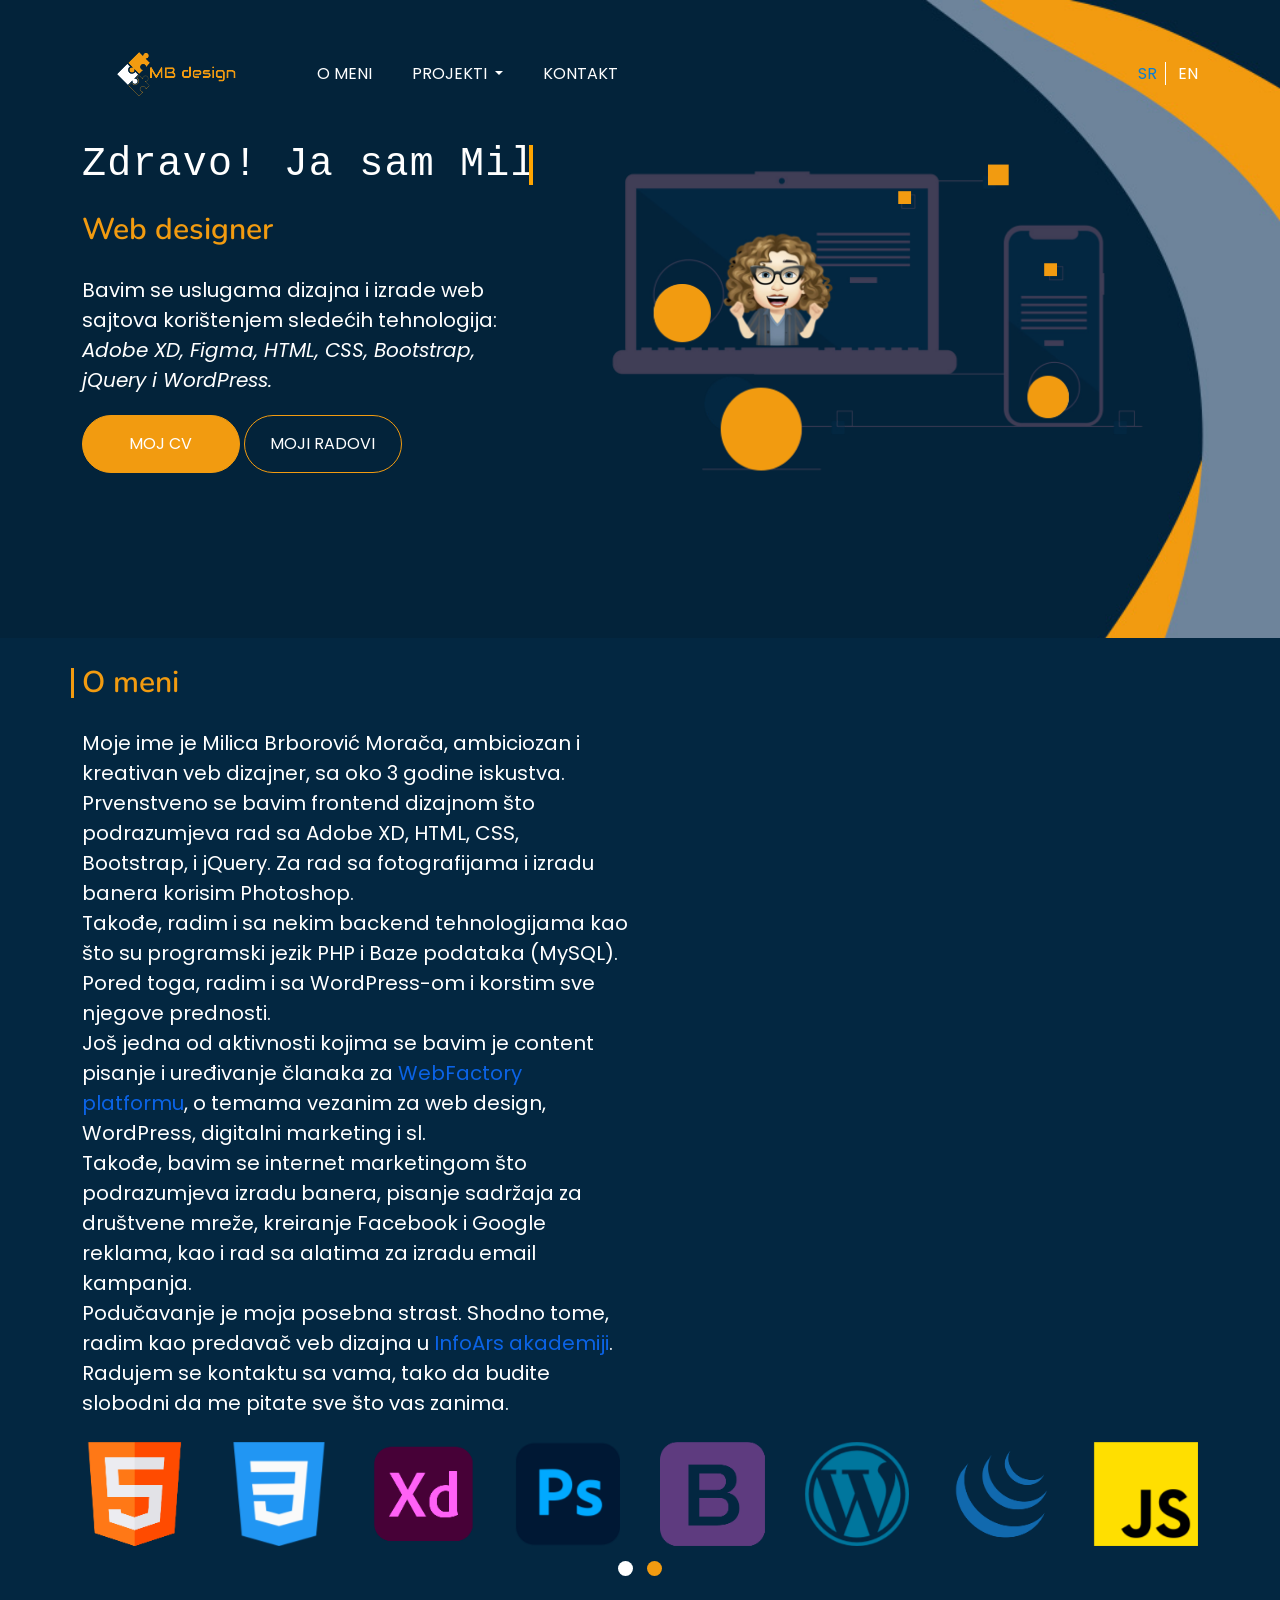
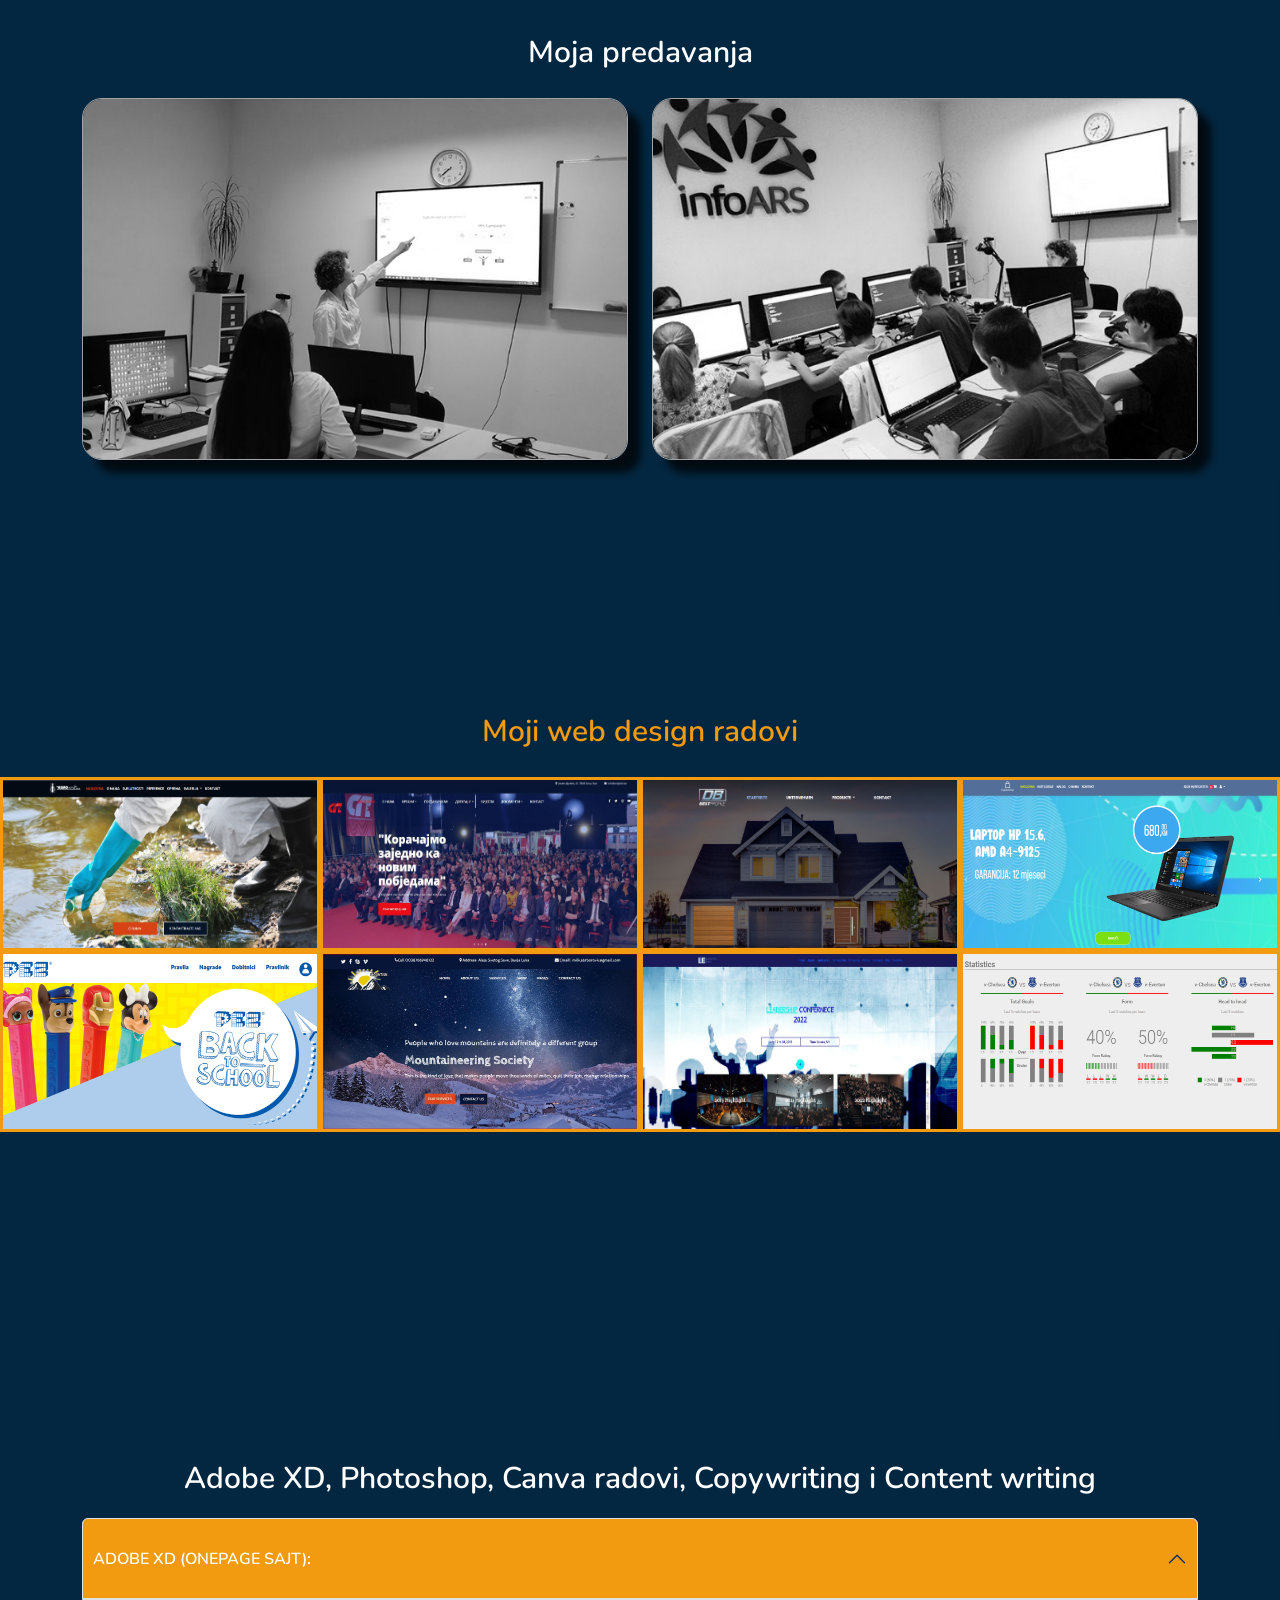
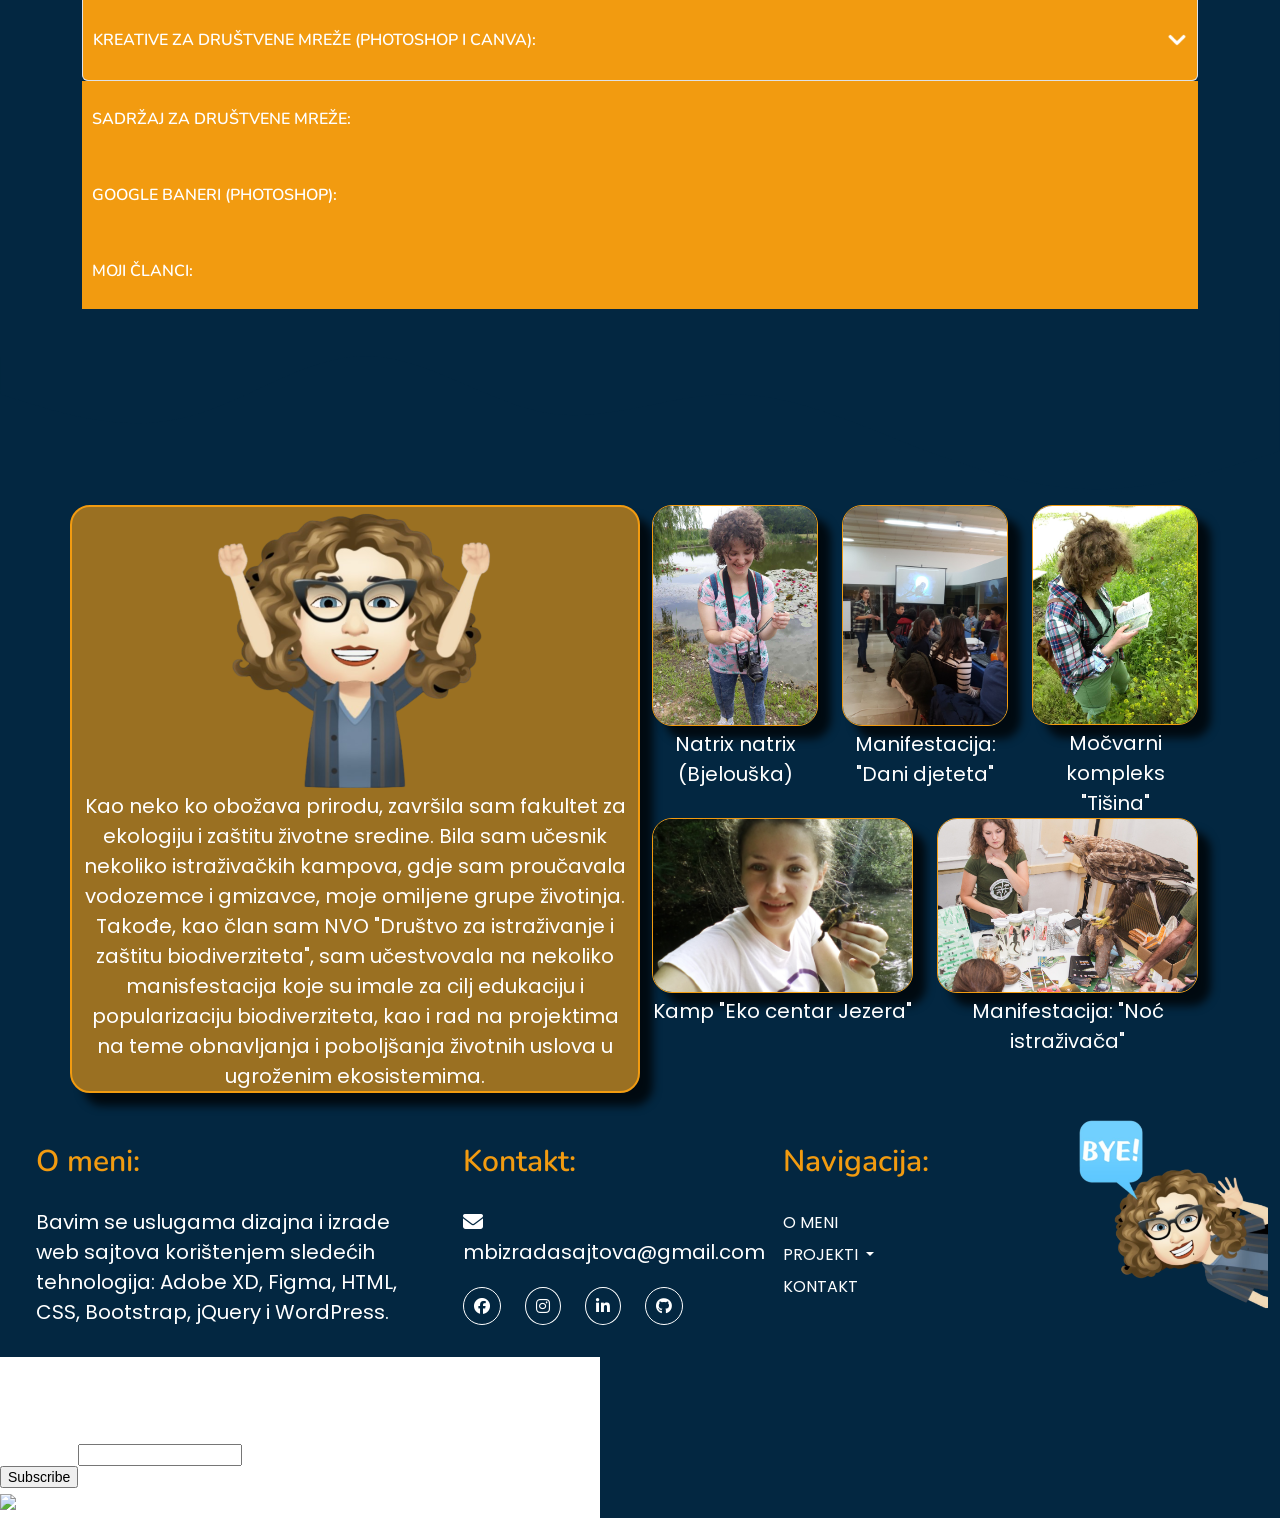
==== commit f4461efb: "Update index.html" ====
--- a/index.html
+++ b/index.html
@@ -1,6 +1,17 @@
 <!doctype html>
 <html lang="en">
   <head>
+    <!-- Google tag (gtag.js) -->
+<script async src="https://www.googletagmanager.com/gtag/js?id=G-EZQSTFLM27"></script>
+<!-- Google tag (gtag.js) -->
+<script async src="https://www.googletagmanager.com/gtag/js?id=G-BR6L25EJX2"></script>
+<script>
+  window.dataLayer = window.dataLayer || [];
+  function gtag(){dataLayer.push(arguments);}
+  gtag('js', new Date());
+
+  gtag('config', 'G-BR6L25EJX2');
+</script>
     <!-- Required meta tags -->
     <meta charset="utf-8">
     <meta http-equiv="X-UA-Compatible" content="IE=edge">
@@ -25,22 +36,7 @@
     <link href="https://unpkg.com/aos@2.3.1/dist/aos.css" rel="stylesheet">
     <link rel="stylesheet" href="css/style.css">
     <!-- Meta Pixel Code -->
-<script>
-!function(f,b,e,v,n,t,s)
-{if(f.fbq)return;n=f.fbq=function(){n.callMethod?
-n.callMethod.apply(n,arguments):n.queue.push(arguments)};
-if(!f._fbq)f._fbq=n;n.push=n;n.loaded=!0;n.version='2.0';
-n.queue=[];t=b.createElement(e);t.async=!0;
-t.src=v;s=b.getElementsByTagName(e)[0];
-s.parentNode.insertBefore(t,s)}(window, document,'script',
-'https://connect.facebook.net/en_US/fbevents.js');
-fbq('init', '306899344051298');
-fbq('track', 'PageView');
-</script>
-<noscript><img height="1" width="1" style="display:none"
-src="https://www.facebook.com/tr?id=306899344051298&ev=PageView&noscript=1"
-/></noscript>
-<!-- End Meta Pixel Code -->
+<!-- Meta Pixel Code --> <script> !function(f,b,e,v,n,t,s) {if(f.fbq)return;n=f.fbq=function(){n.callMethod? n.callMethod.apply(n,arguments):n.queue.push(arguments)}; if(!f._fbq)f._fbq=n;n.push=n;n.loaded=!0;n.version='2.0'; n.queue=[];t=b.createElement(e);t.async=!0; t.src=v;s=b.getElementsByTagName(e)[0]; s.parentNode.insertBefore(t,s)}(window, document,'script', 'https://connect.facebook.net/en_US/fbevents.js'); fbq('init', '306899344051298'); fbq('track', 'PageView'); </script> <noscript><img height="1" width="1" style="display:none" src="https://www.facebook.com/tr?id=306899344051298&ev=PageView&noscript=1" /></noscript> <!-- End Meta Pixel Code -->
   </head>
   <body>
     
@@ -557,6 +553,41 @@
     </div><!-- end row -->
   </div><!-- end fluid -->
 </section>
+
+<!-- Begin Mailchimp Signup Form -->
+<link href="//cdn-images.mailchimp.com/embedcode/classic-071822.css" rel="stylesheet" type="text/css">
+<style type="text/css">
+	#mc_embed_signup{background:#fff; clear:left; font:14px Helvetica,Arial,sans-serif;  width:600px;}
+	/* Add your own Mailchimp form style overrides in your site stylesheet or in this style block.
+	   We recommend moving this block and the preceding CSS link to the HEAD of your HTML file. */
+</style>
+<div id="mc_embed_signup">
+    <form action="https://gmail.us19.list-manage.com/subscribe/post?u=7f3ba67063dedf4225e8f2212&amp;id=d954a3c088&amp;f_id=009f8ee4f0" method="post" id="mc-embedded-subscribe-form" name="mc-embedded-subscribe-form" class="validate" target="_blank" novalidate>
+        <div id="mc_embed_signup_scroll">
+        <h2>Subscribe</h2>
+        <div class="indicates-required"><span class="asterisk">*</span> indicates required</div>
+<div class="mc-field-group">
+	<label for="mce-EMAIL">Vas e-mail  <span class="asterisk">*</span>
+</label>
+	<input type="email" value="" name="EMAIL" class="required email" id="mce-EMAIL" required>
+	<span id="mce-EMAIL-HELPERTEXT" class="helper_text"></span>
+</div>
+	<div id="mce-responses" class="clear foot">
+		<div class="response" id="mce-error-response" style="display:none"></div>
+		<div class="response" id="mce-success-response" style="display:none"></div>
+	</div>    <!-- real people should not fill this in and expect good things - do not remove this or risk form bot signups-->
+    <div style="position: absolute; left: -5000px;" aria-hidden="true"><input type="text" name="b_7f3ba67063dedf4225e8f2212_d954a3c088" tabindex="-1" value=""></div>
+        <div class="optionalParent">
+            <div class="clear foot">
+                <input type="submit" value="Subscribe" name="subscribe" id="mc-embedded-subscribe" class="button">
+                <p class="brandingLogo"><a href="http://eepurl.com/hAlYgH" title="Mailchimp - email marketing made easy and fun"><img src="https://eep.io/mc-cdn-images/template_images/branding_logo_text_dark_dtp.svg"></a></p>
+            </div>
+        </div>
+    </div>
+</form>
+</div>
+<script type='text/javascript' src='//s3.amazonaws.com/downloads.mailchimp.com/js/mc-validate.js'></script><script type='text/javascript'>(function($) {window.fnames = new Array(); window.ftypes = new Array();fnames[0]='EMAIL';ftypes[0]='email';fnames[1]='IME';ftypes[1]='text';}(jQuery));var $mcj = jQuery.noConflict(true);</script>
+<!--End mc_embed_signup-->
       
    
 <a href="#" class="strelica"><i class="fa-solid fa-circle-arrow-up"></i></a>
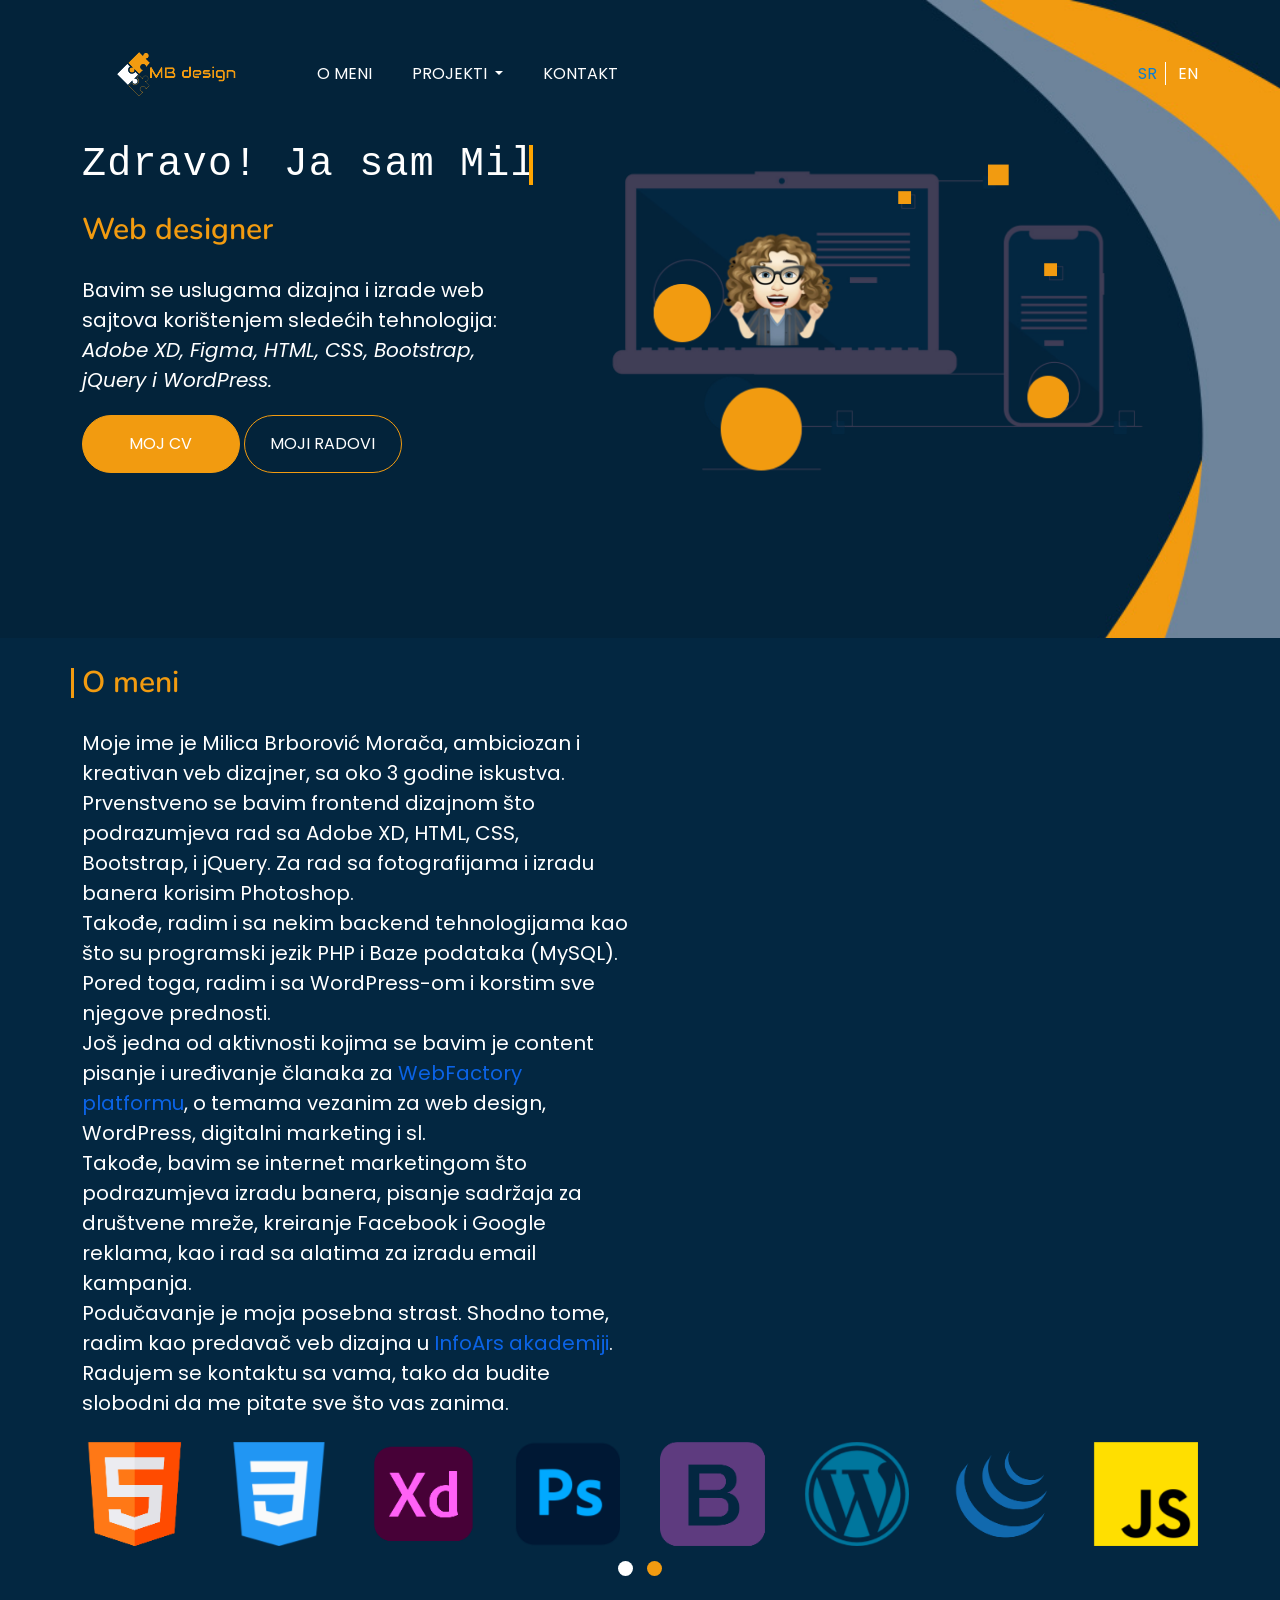
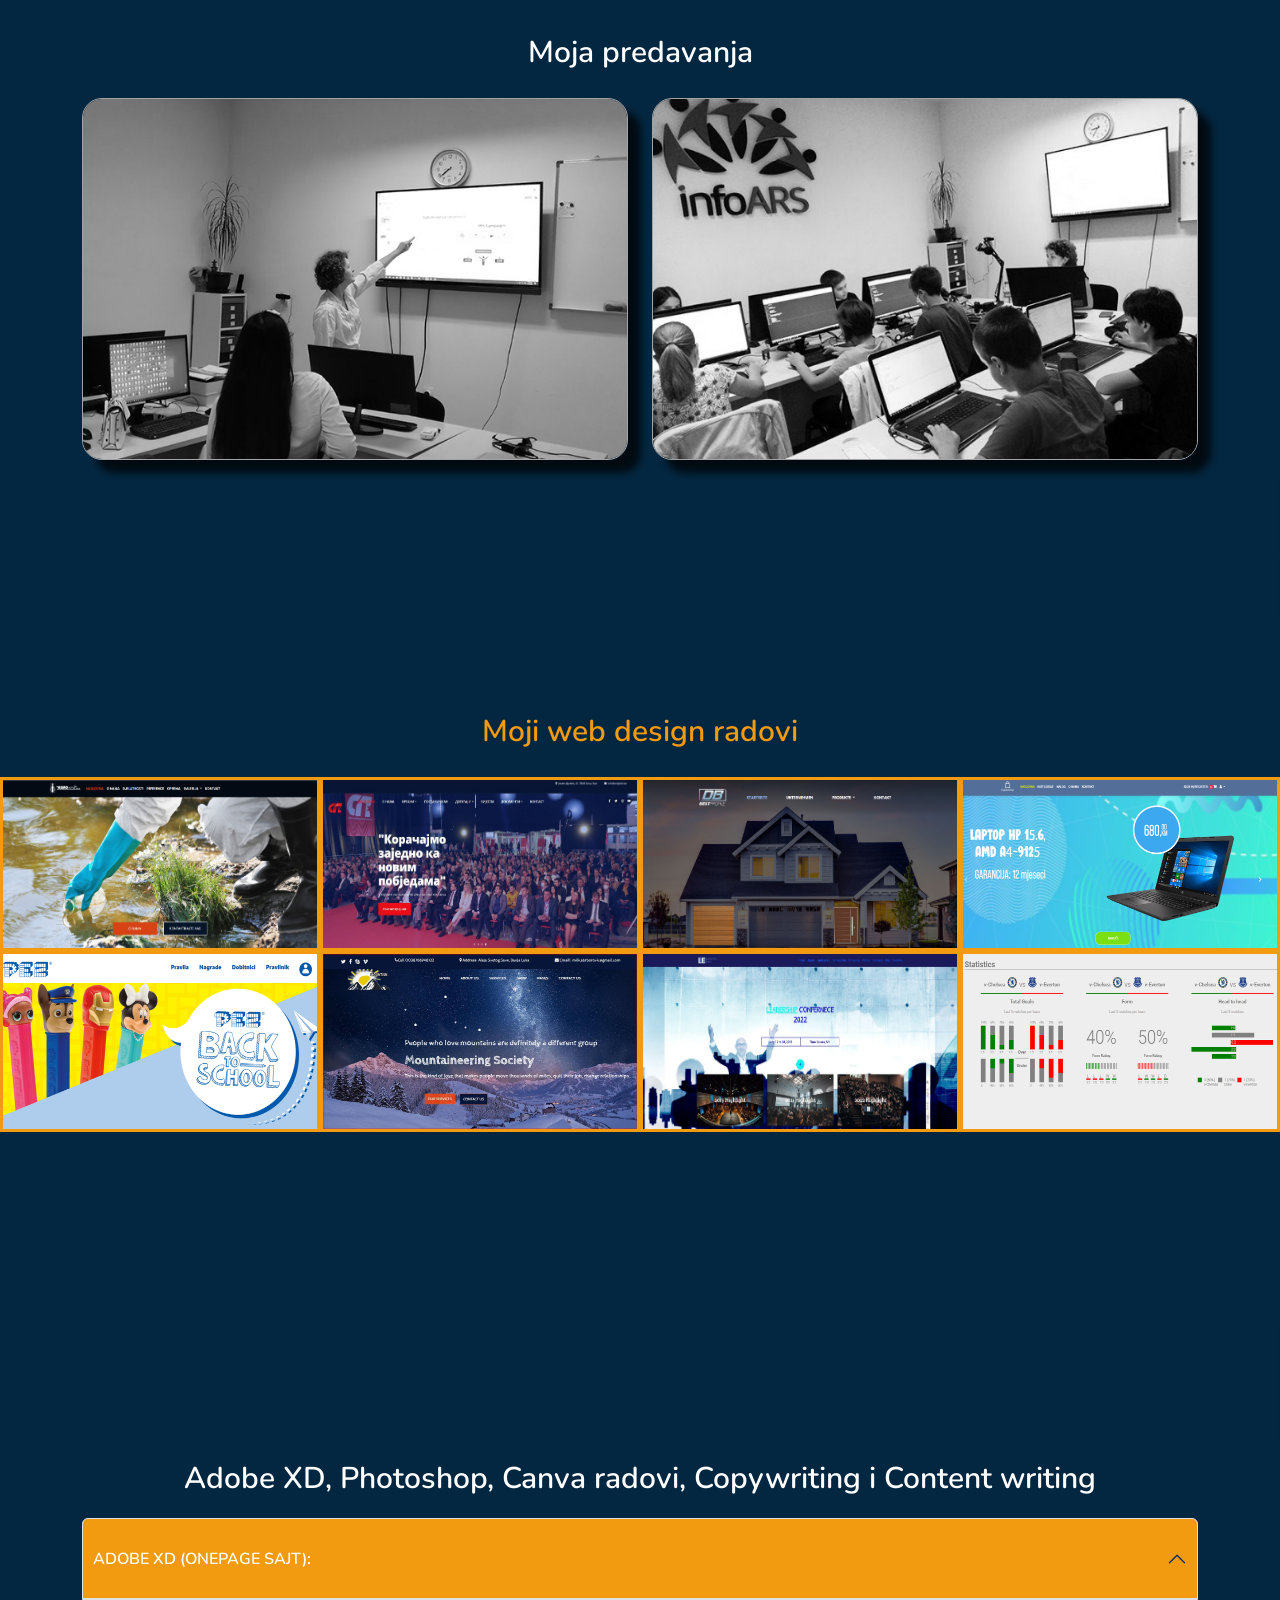
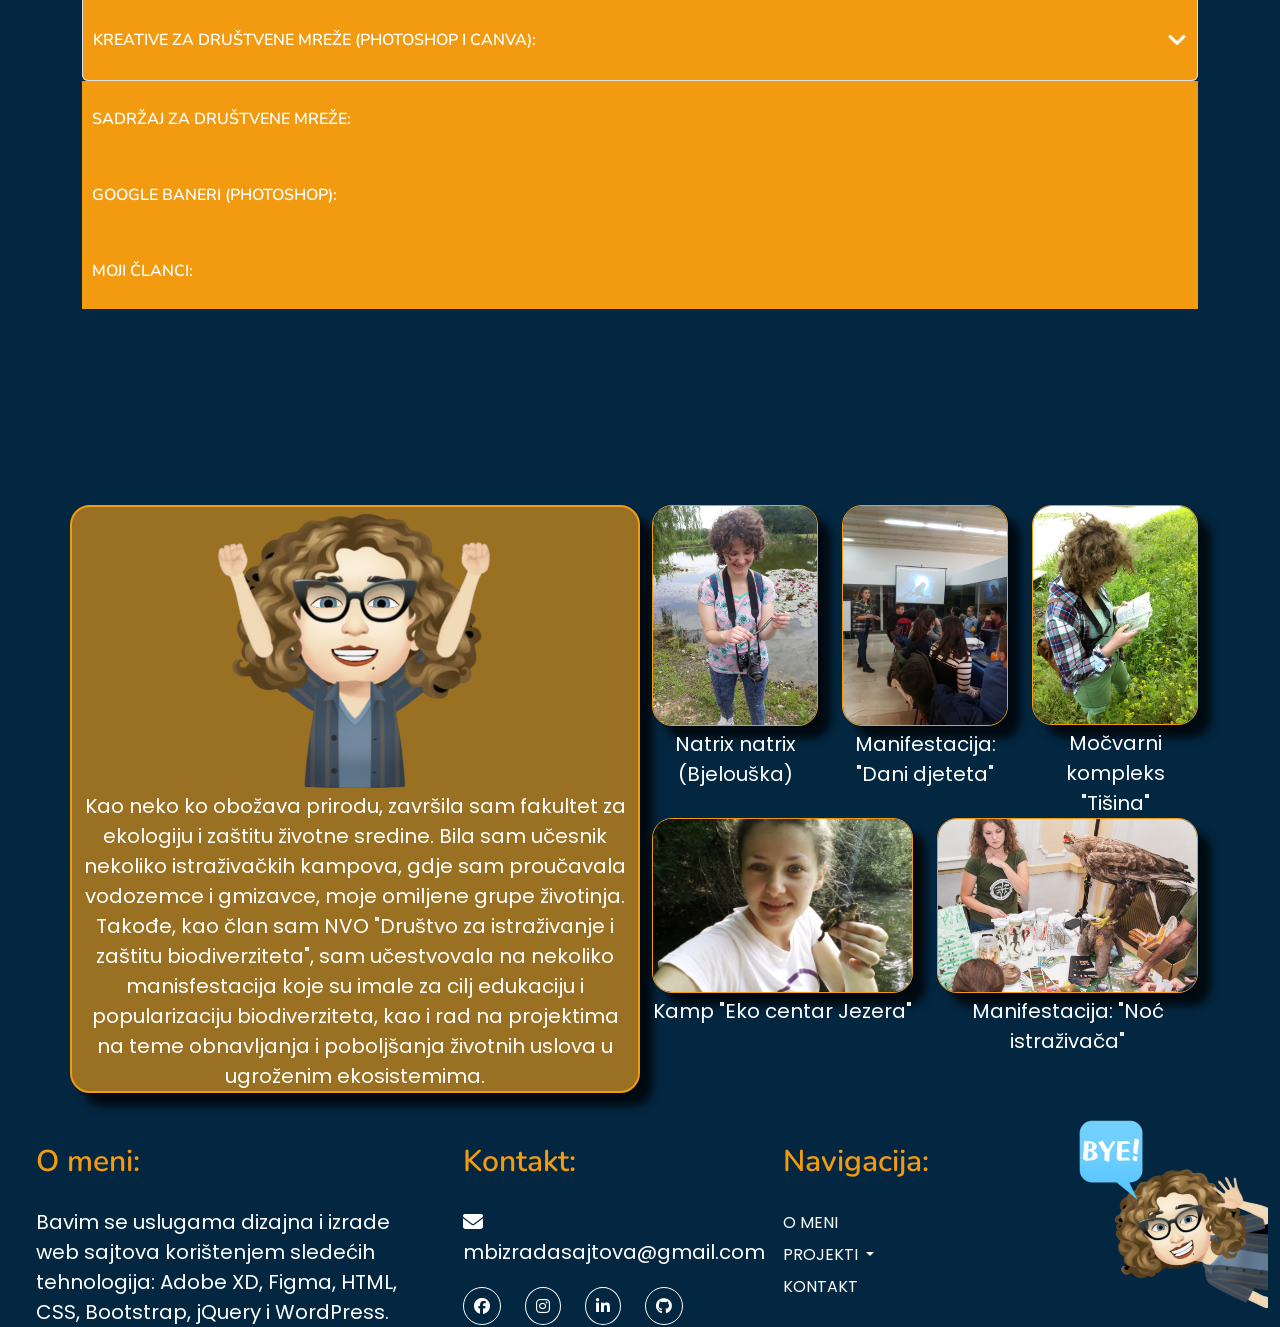
==== commit 5c7e578c: "Update index.html" ====
--- a/index.html
+++ b/index.html
@@ -1,5 +1,6 @@
 <!doctype html>
 <html lang="en">
+	
   <head>
     <!-- Google tag (gtag.js) -->
 <script async src="https://www.googletagmanager.com/gtag/js?id=G-EZQSTFLM27"></script>
@@ -554,42 +555,8 @@
   </div><!-- end fluid -->
 </section>
 
-<!-- Begin Mailchimp Signup Form -->
-<link href="//cdn-images.mailchimp.com/embedcode/classic-071822.css" rel="stylesheet" type="text/css">
-<style type="text/css">
-	#mc_embed_signup{background:#fff; clear:left; font:14px Helvetica,Arial,sans-serif;  width:600px;}
-	/* Add your own Mailchimp form style overrides in your site stylesheet or in this style block.
-	   We recommend moving this block and the preceding CSS link to the HEAD of your HTML file. */
-</style>
-<div id="mc_embed_signup">
-    <form action="https://gmail.us19.list-manage.com/subscribe/post?u=7f3ba67063dedf4225e8f2212&amp;id=d954a3c088&amp;f_id=009f8ee4f0" method="post" id="mc-embedded-subscribe-form" name="mc-embedded-subscribe-form" class="validate" target="_blank" novalidate>
-        <div id="mc_embed_signup_scroll">
-        <h2>Subscribe</h2>
-        <div class="indicates-required"><span class="asterisk">*</span> indicates required</div>
-<div class="mc-field-group">
-	<label for="mce-EMAIL">Vas e-mail  <span class="asterisk">*</span>
-</label>
-	<input type="email" value="" name="EMAIL" class="required email" id="mce-EMAIL" required>
-	<span id="mce-EMAIL-HELPERTEXT" class="helper_text"></span>
-</div>
-	<div id="mce-responses" class="clear foot">
-		<div class="response" id="mce-error-response" style="display:none"></div>
-		<div class="response" id="mce-success-response" style="display:none"></div>
-	</div>    <!-- real people should not fill this in and expect good things - do not remove this or risk form bot signups-->
-    <div style="position: absolute; left: -5000px;" aria-hidden="true"><input type="text" name="b_7f3ba67063dedf4225e8f2212_d954a3c088" tabindex="-1" value=""></div>
-        <div class="optionalParent">
-            <div class="clear foot">
-                <input type="submit" value="Subscribe" name="subscribe" id="mc-embedded-subscribe" class="button">
-                <p class="brandingLogo"><a href="http://eepurl.com/hAlYgH" title="Mailchimp - email marketing made easy and fun"><img src="https://eep.io/mc-cdn-images/template_images/branding_logo_text_dark_dtp.svg"></a></p>
-            </div>
-        </div>
-    </div>
-</form>
-</div>
-<script type='text/javascript' src='//s3.amazonaws.com/downloads.mailchimp.com/js/mc-validate.js'></script><script type='text/javascript'>(function($) {window.fnames = new Array(); window.ftypes = new Array();fnames[0]='EMAIL';ftypes[0]='email';fnames[1]='IME';ftypes[1]='text';}(jQuery));var $mcj = jQuery.noConflict(true);</script>
-<!--End mc_embed_signup-->
       
-   
+  
 <a href="#" class="strelica"><i class="fa-solid fa-circle-arrow-up"></i></a>
     <!-- Option 1: Bootstrap Bundle with Popper -->
     <script src="https://cdn.jsdelivr.net/npm/bootstrap@5.1.3/dist/js/bootstrap.bundle.min.js" integrity="sha384-ka7Sk0Gln4gmtz2MlQnikT1wXgYsOg+OMhuP+IlRH9sENBO0LRn5q+8nbTov4+1p" crossorigin="anonymous"></script>
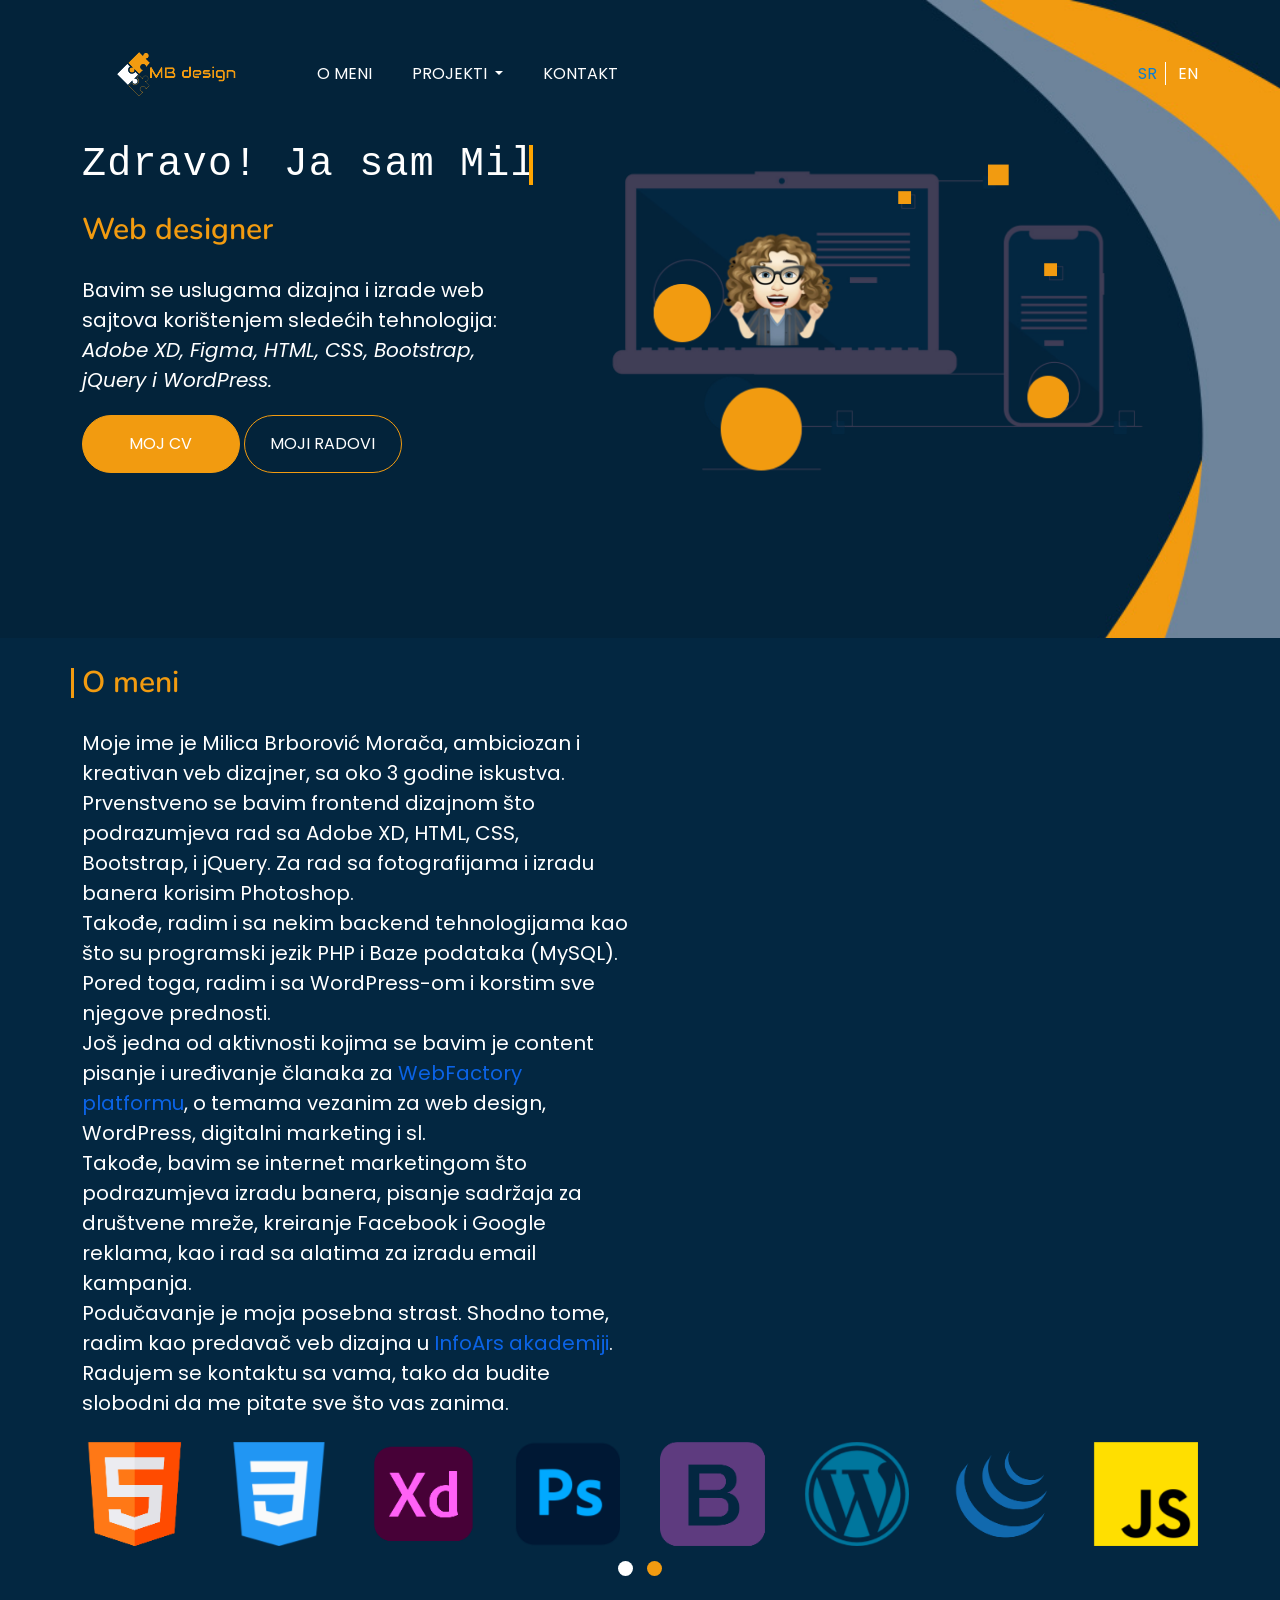
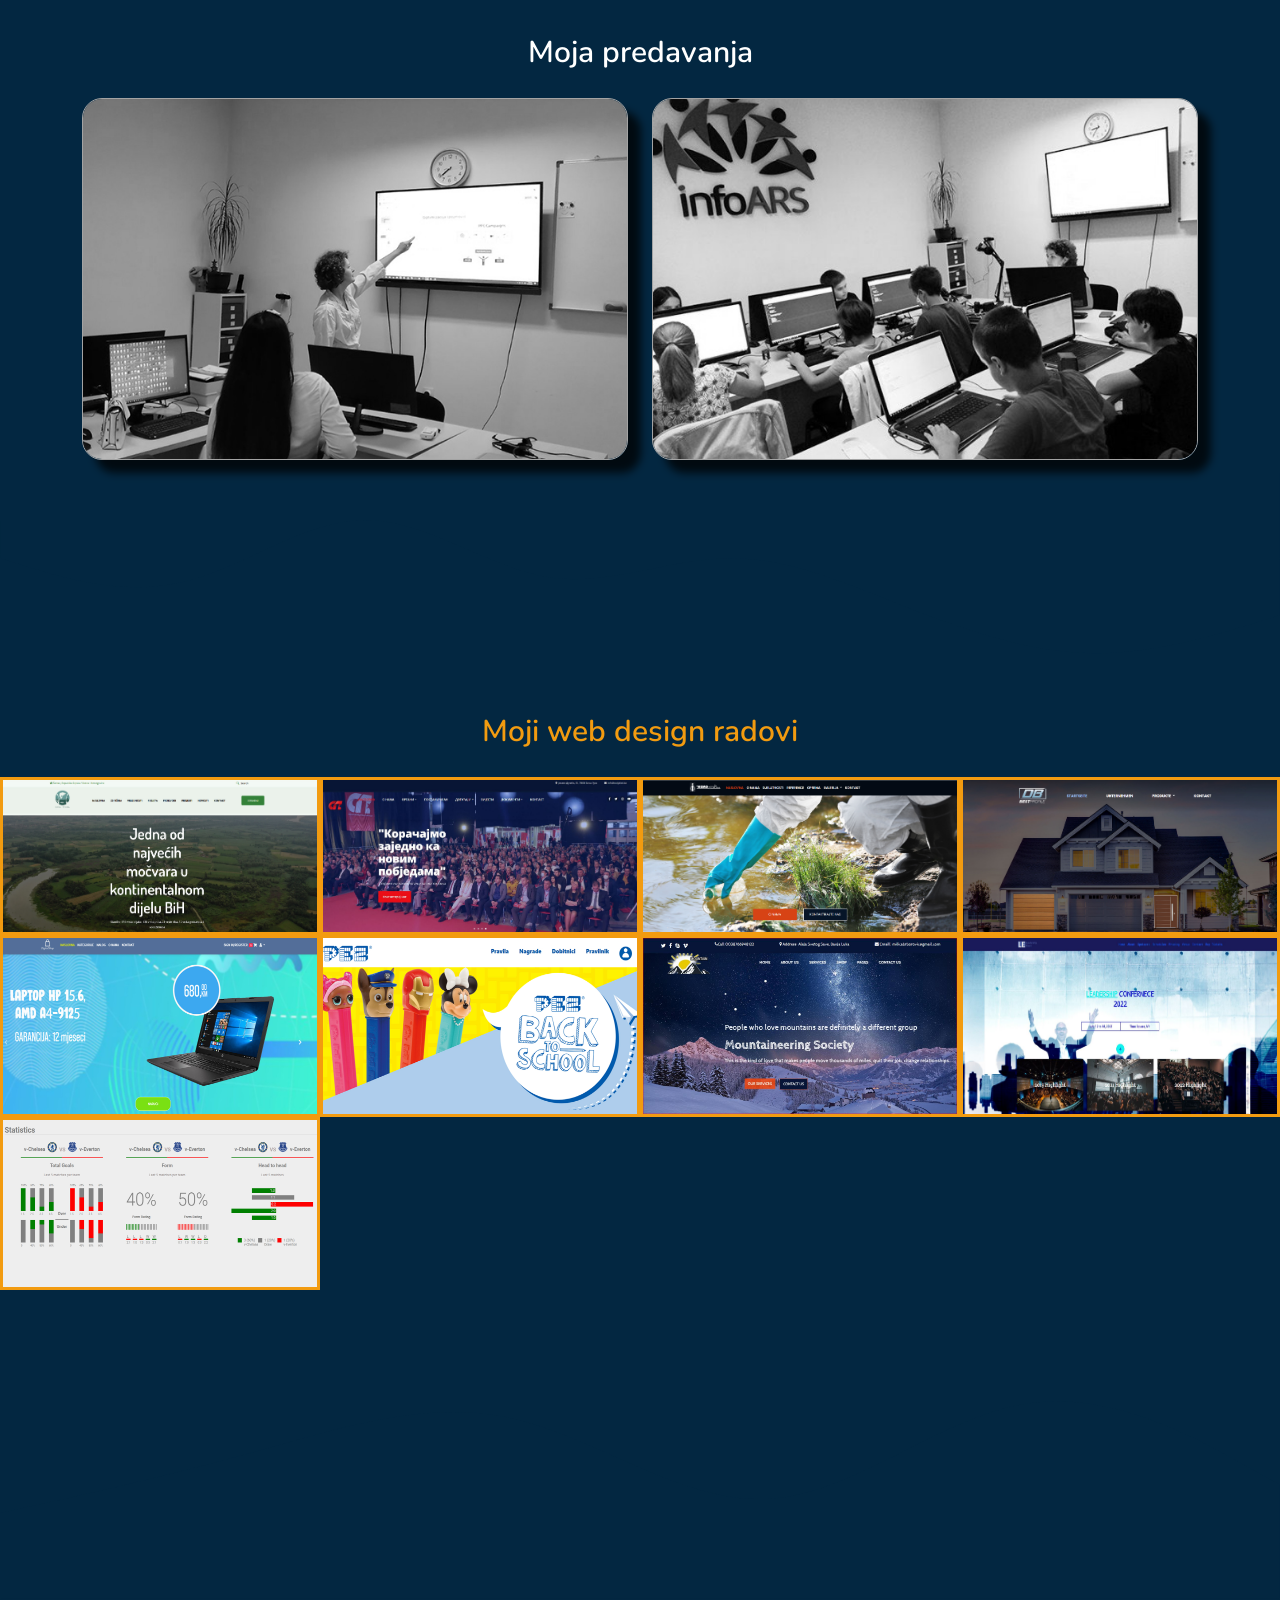
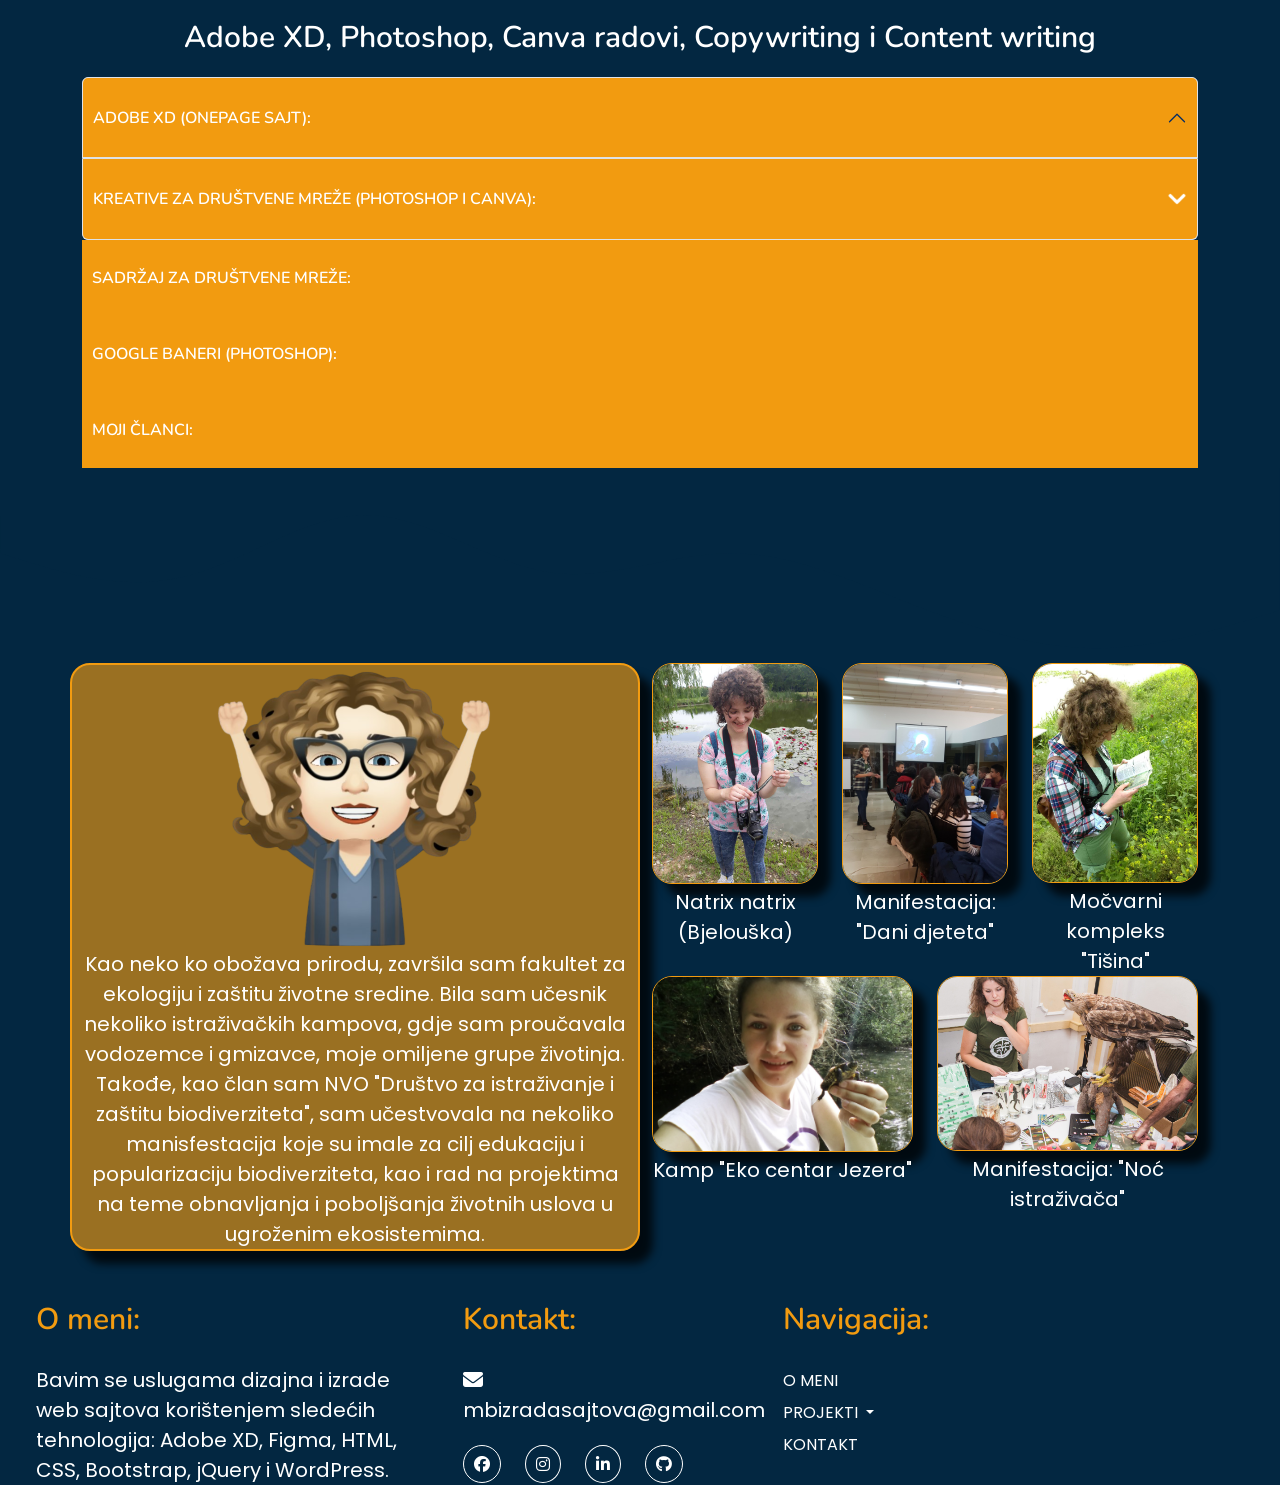
==== commit 5d749256: "Update index.html" ====
--- a/index.html
+++ b/index.html
@@ -198,14 +198,20 @@
               
                 <h2 class="text-center mt-4">Moji web design radovi</h2>
               
+                <div class="col-12 col-md-4 col-lg-3 px-0">
+                  <img src="images/tisina-site.jpg" alt="tisina">
+                  <h3><a href="https://zs-tisina.com/" target="_blank">Pregledaj</a></h3>
+                </div><!-- end 3 -->
+
+                <div class="col-12 col-md-4 col-lg-3 px-0">
+                  <img src="images/socijalisticka-partija.jpg" alt="socijalisticka-partija">
+                  <h3><a href="https://socijalisti.ba/" target="_blank">Pregledaj</a></h3>
+                </div><!-- end 3 -->
               <div class="col-12 col-md-4 col-lg-3 px-0">
                 <img src="images/hemopralsite.jpg" alt="hemopral">
                 <h3><a href="http://hemopral.com/" target="_blank">Pregledaj</a></h3>
               </div><!-- end 3 -->
-              <div class="col-12 col-md-4 col-lg-3 px-0">
-                <img src="images/socijalisticka-partija.jpg" alt="socijalisticka-partija">
-                <h3><a href="https://socijalisti.ba/" target="_blank">Pregledaj</a></h3>
-              </div><!-- end 3 -->
+
               <div class="col-12 col-md-4 col-lg-3 px-0">
                 <img src="images/dbsite.jpg" alt="dbsite">
                 <h3><a href="http://dbbestprofile.com" target="_blank">Pregledaj</a></h3>
